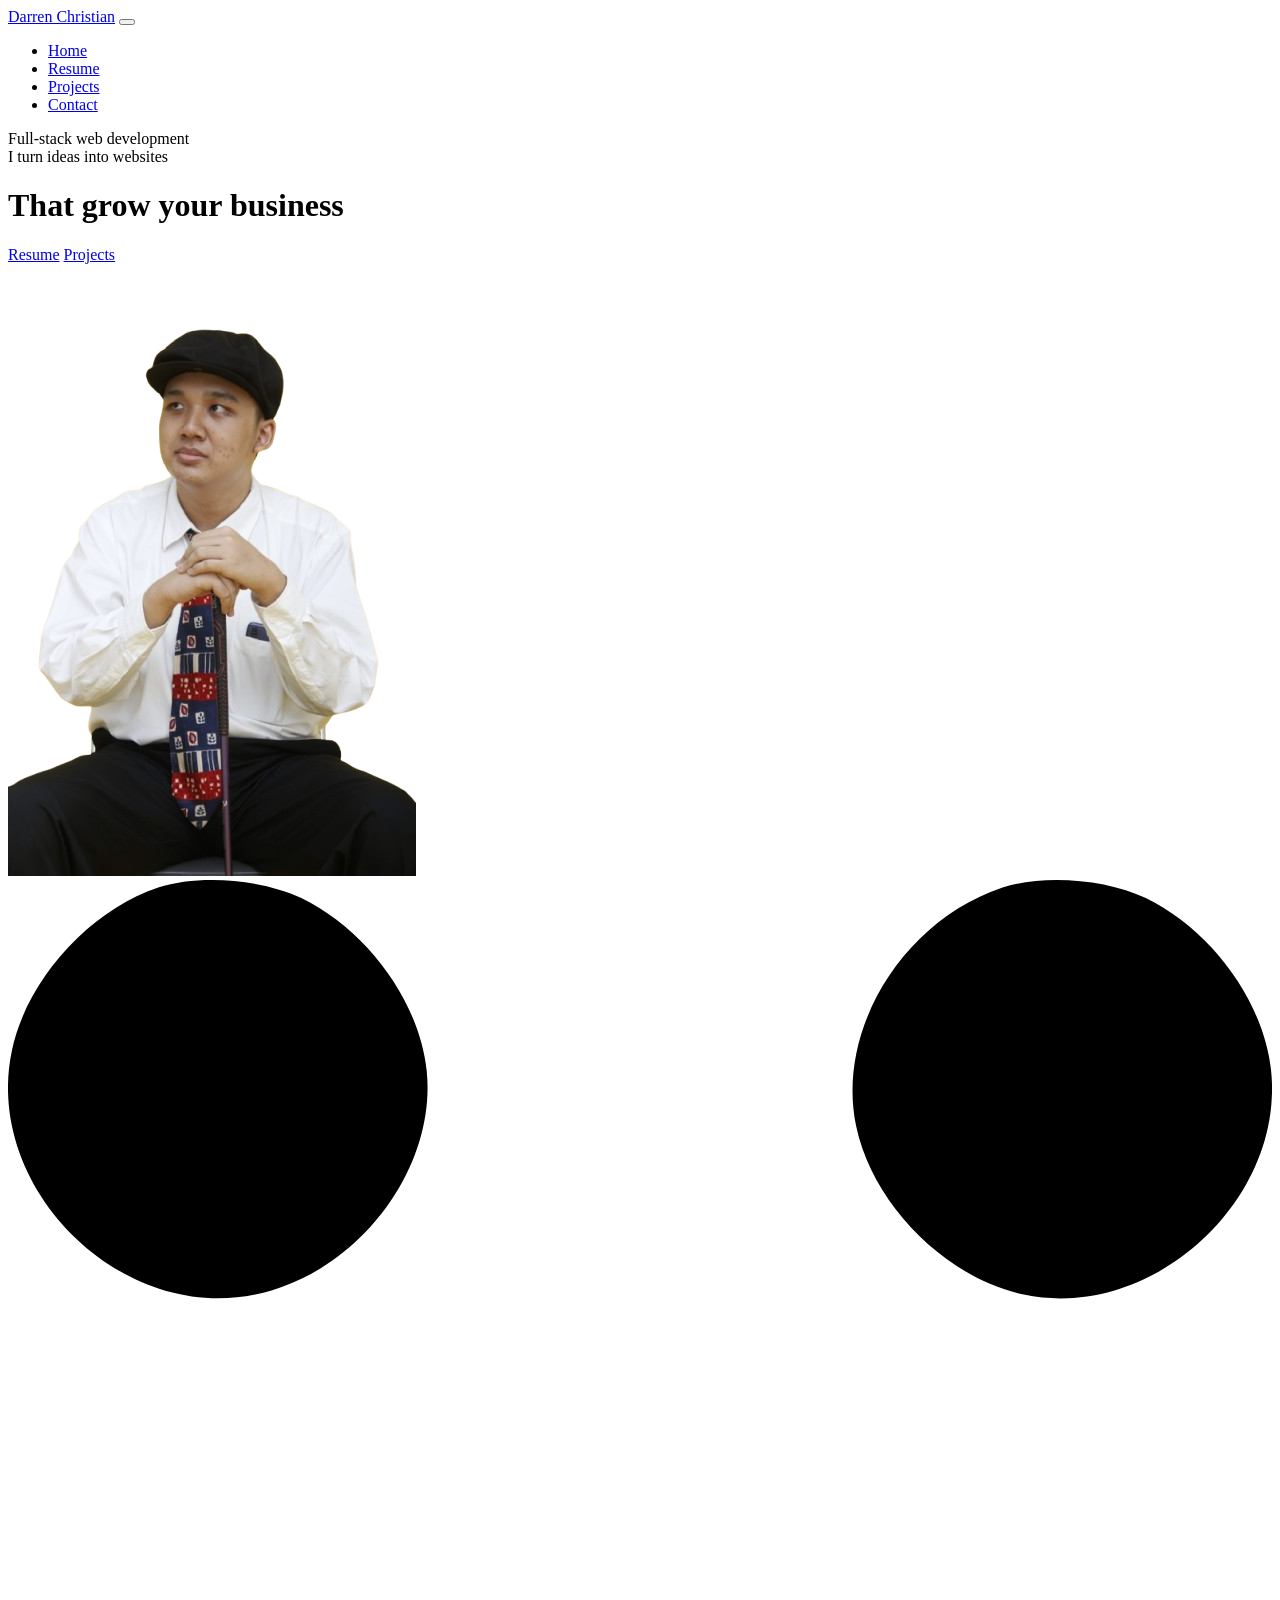
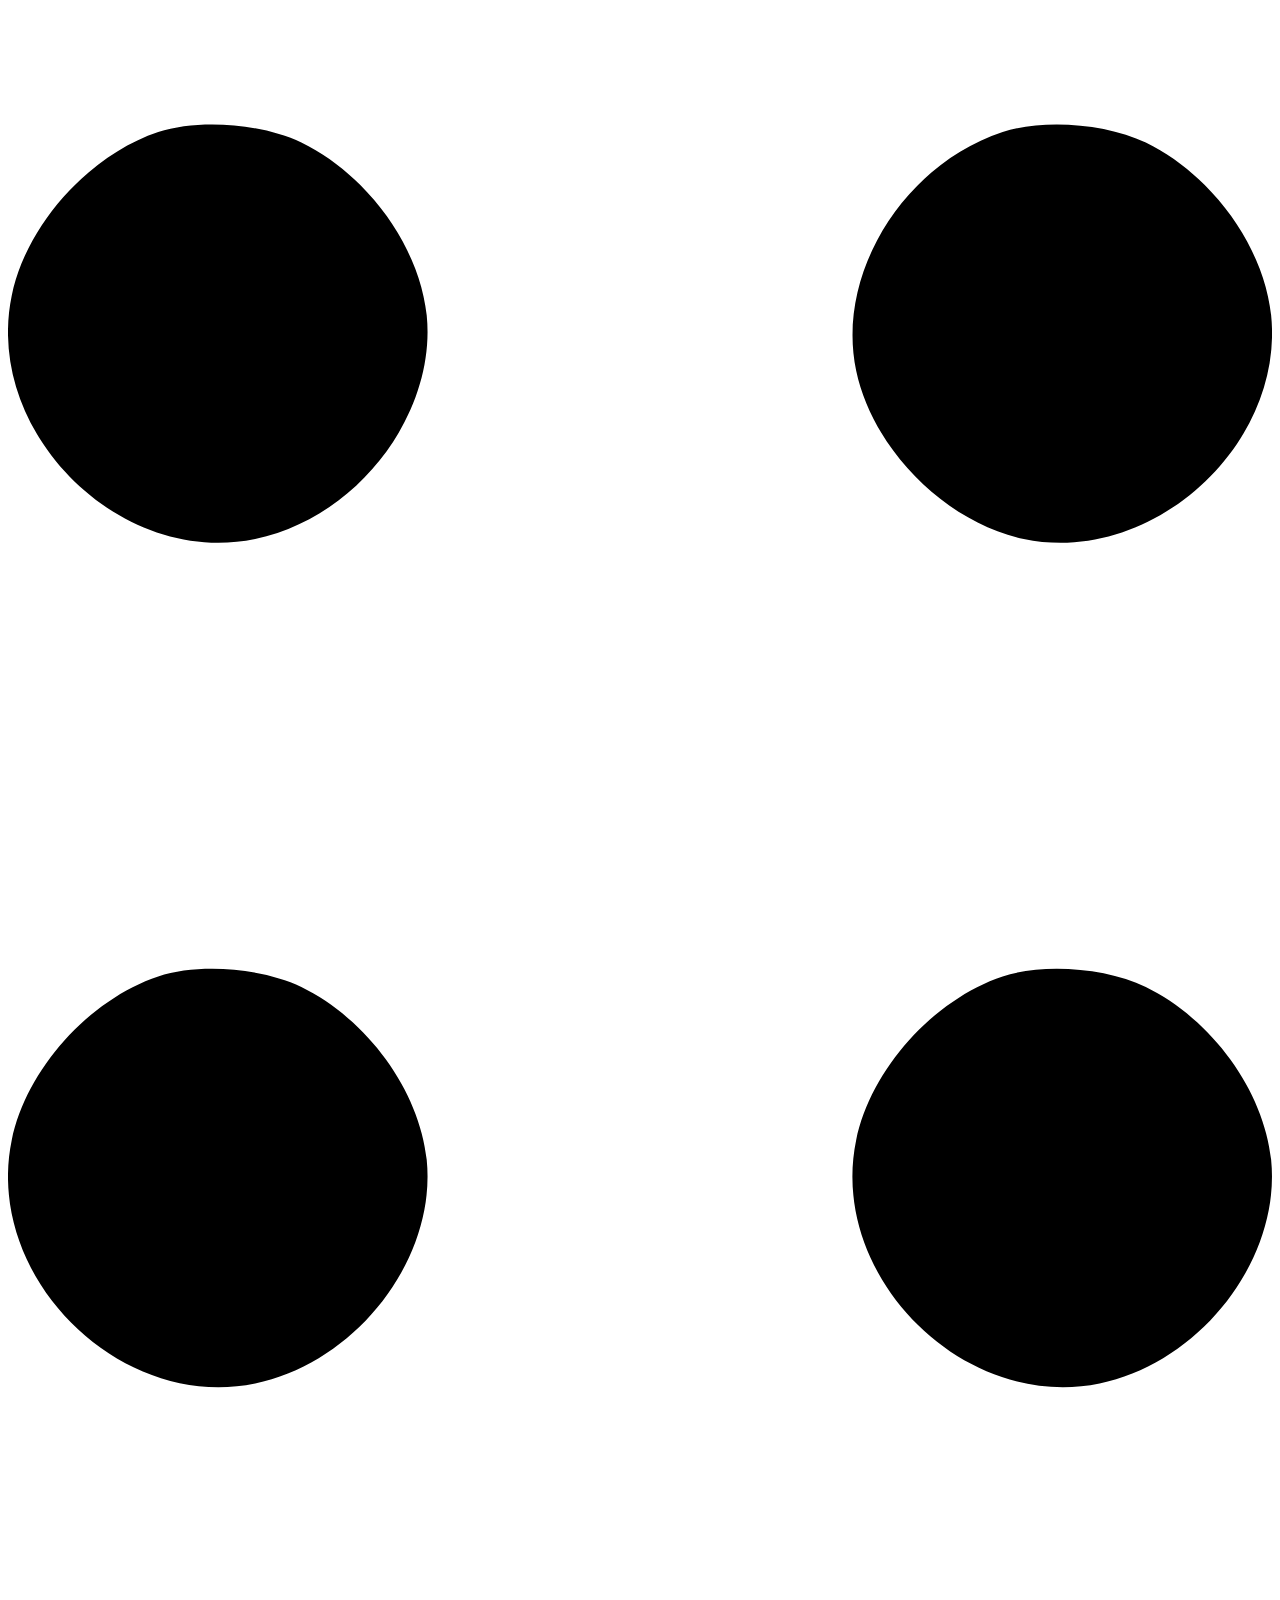
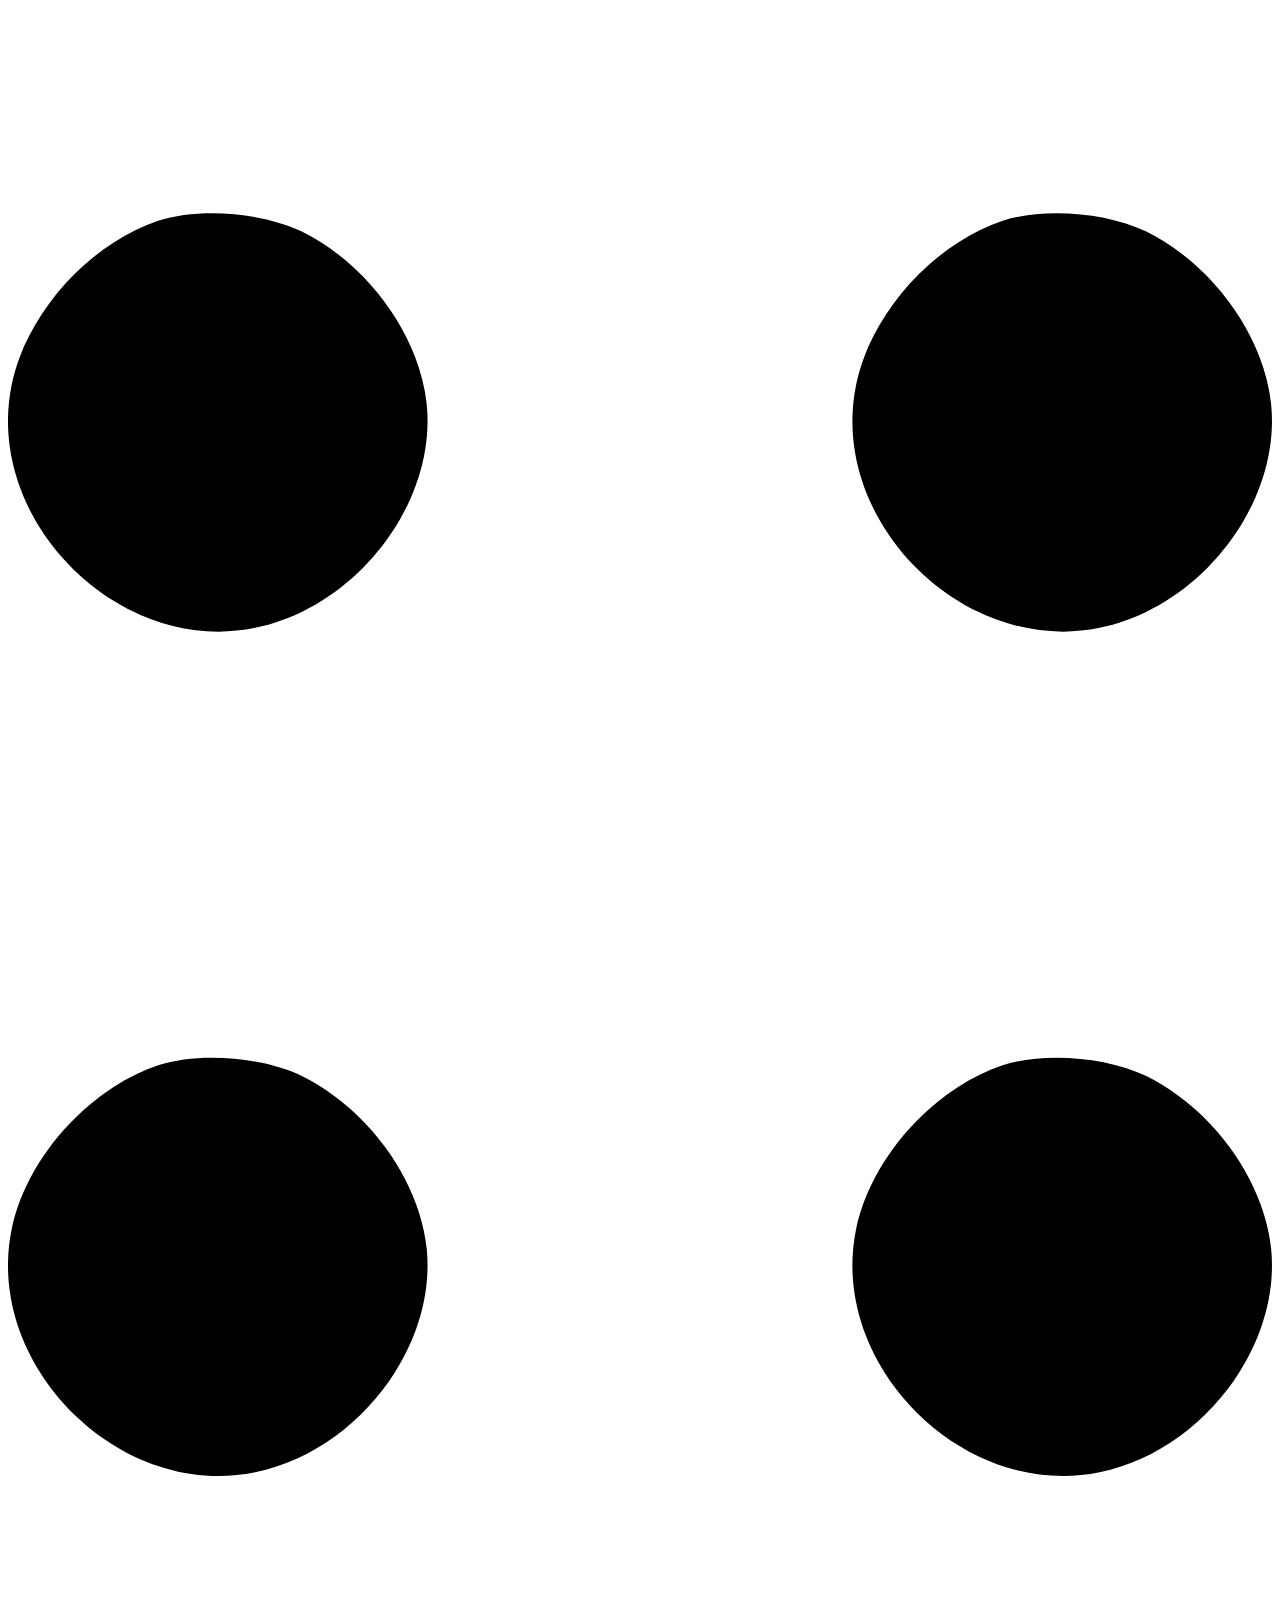
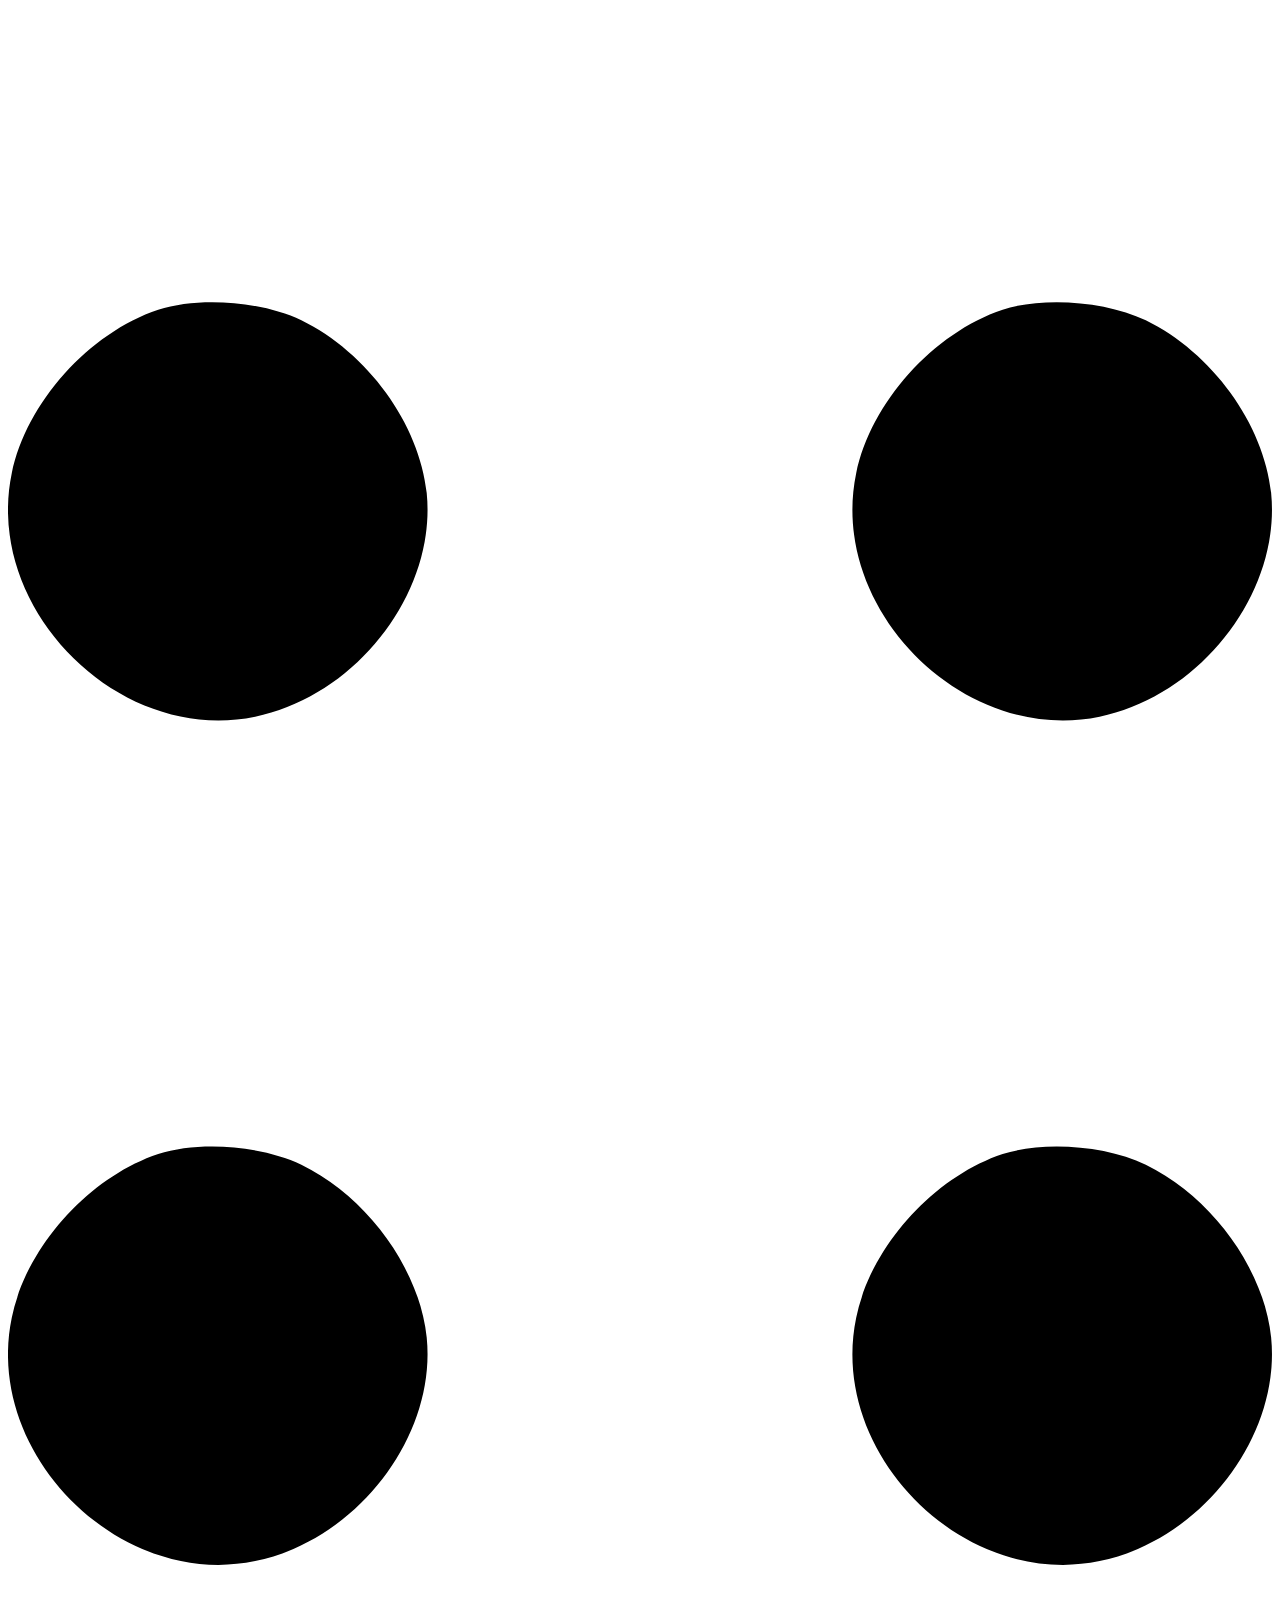
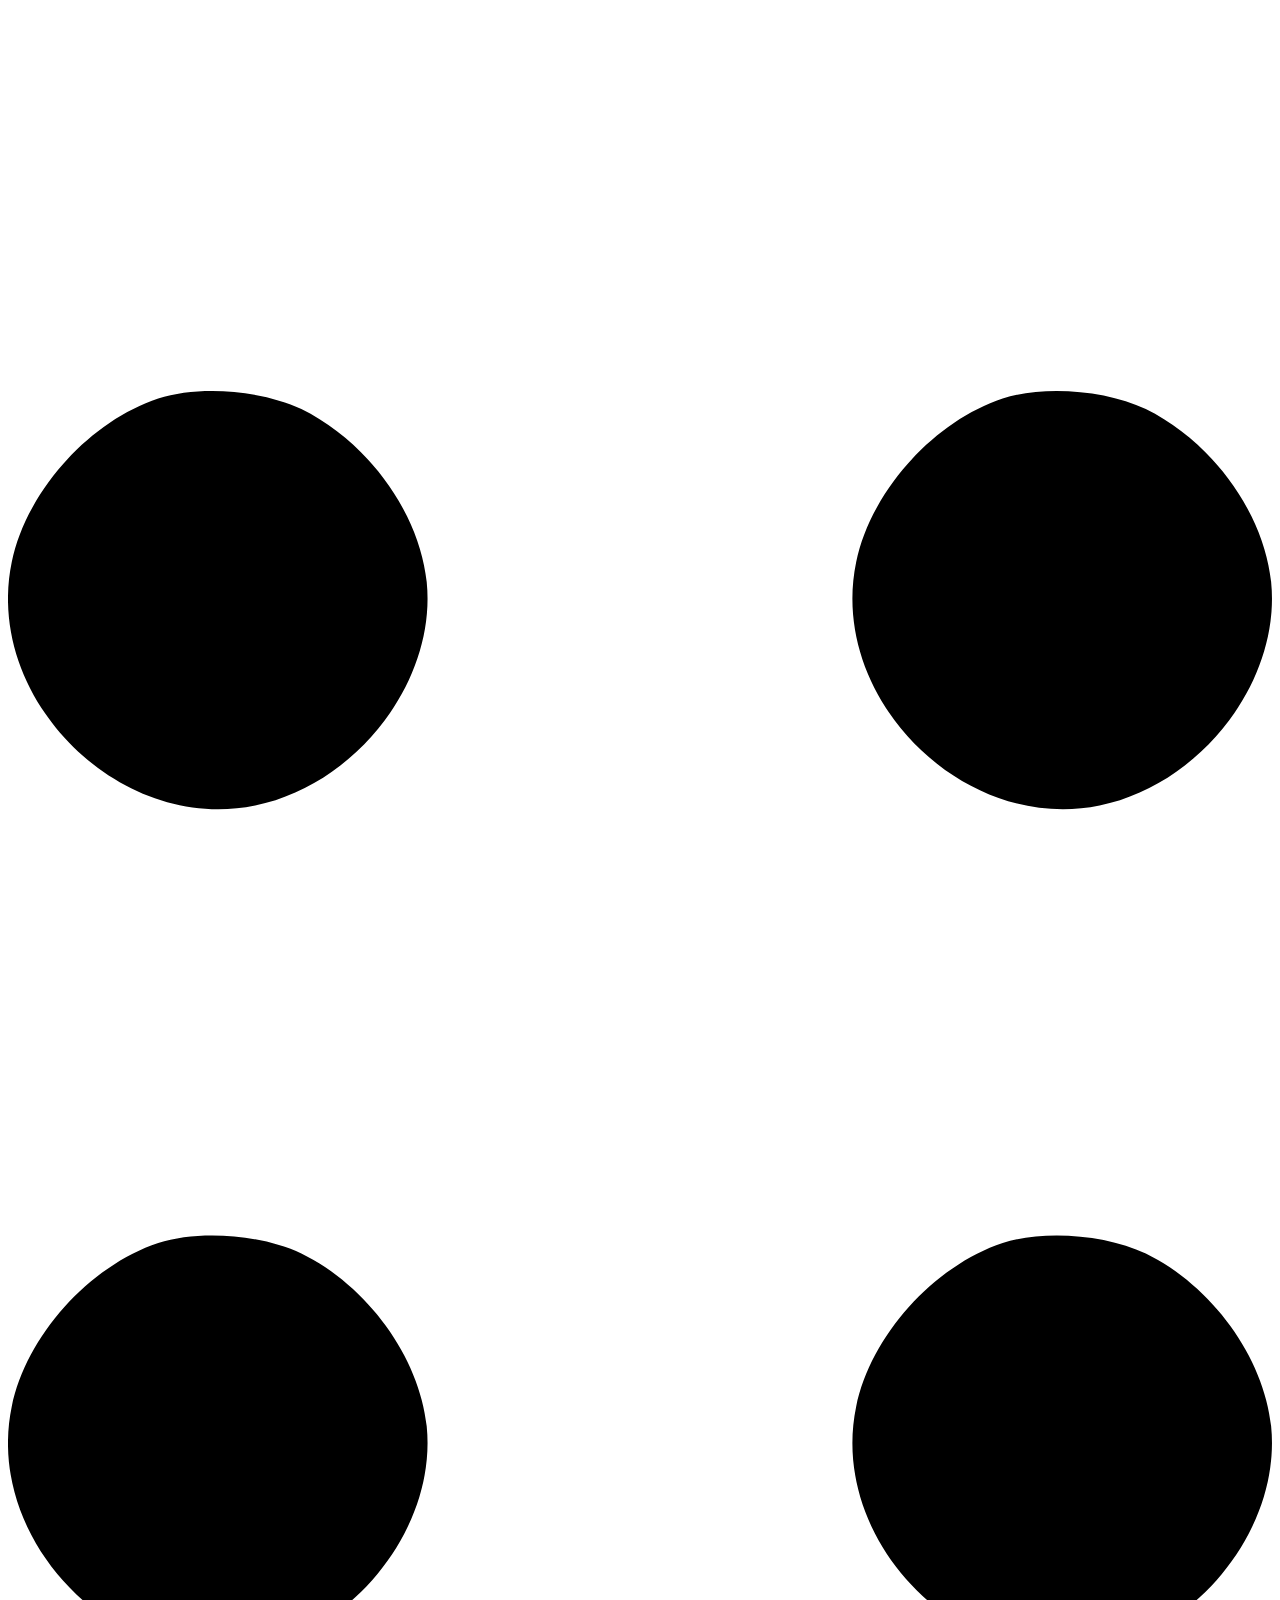
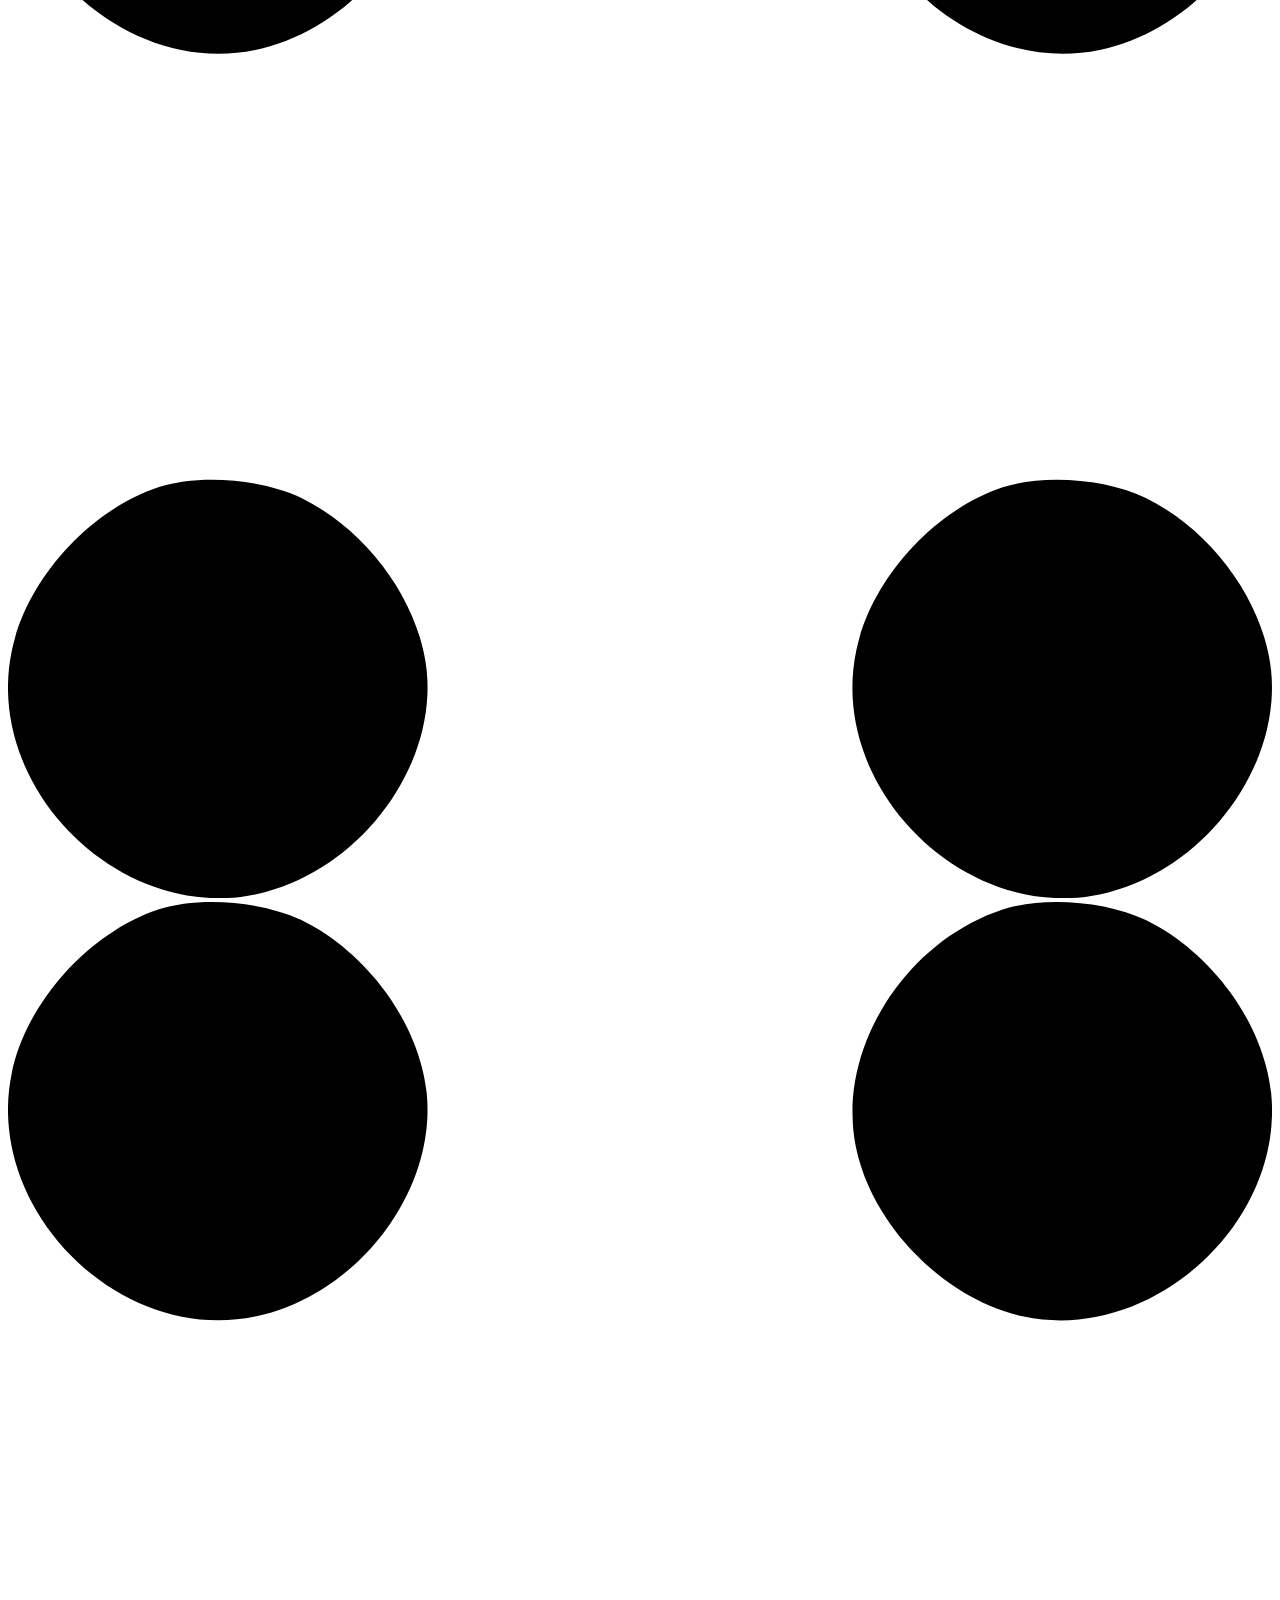
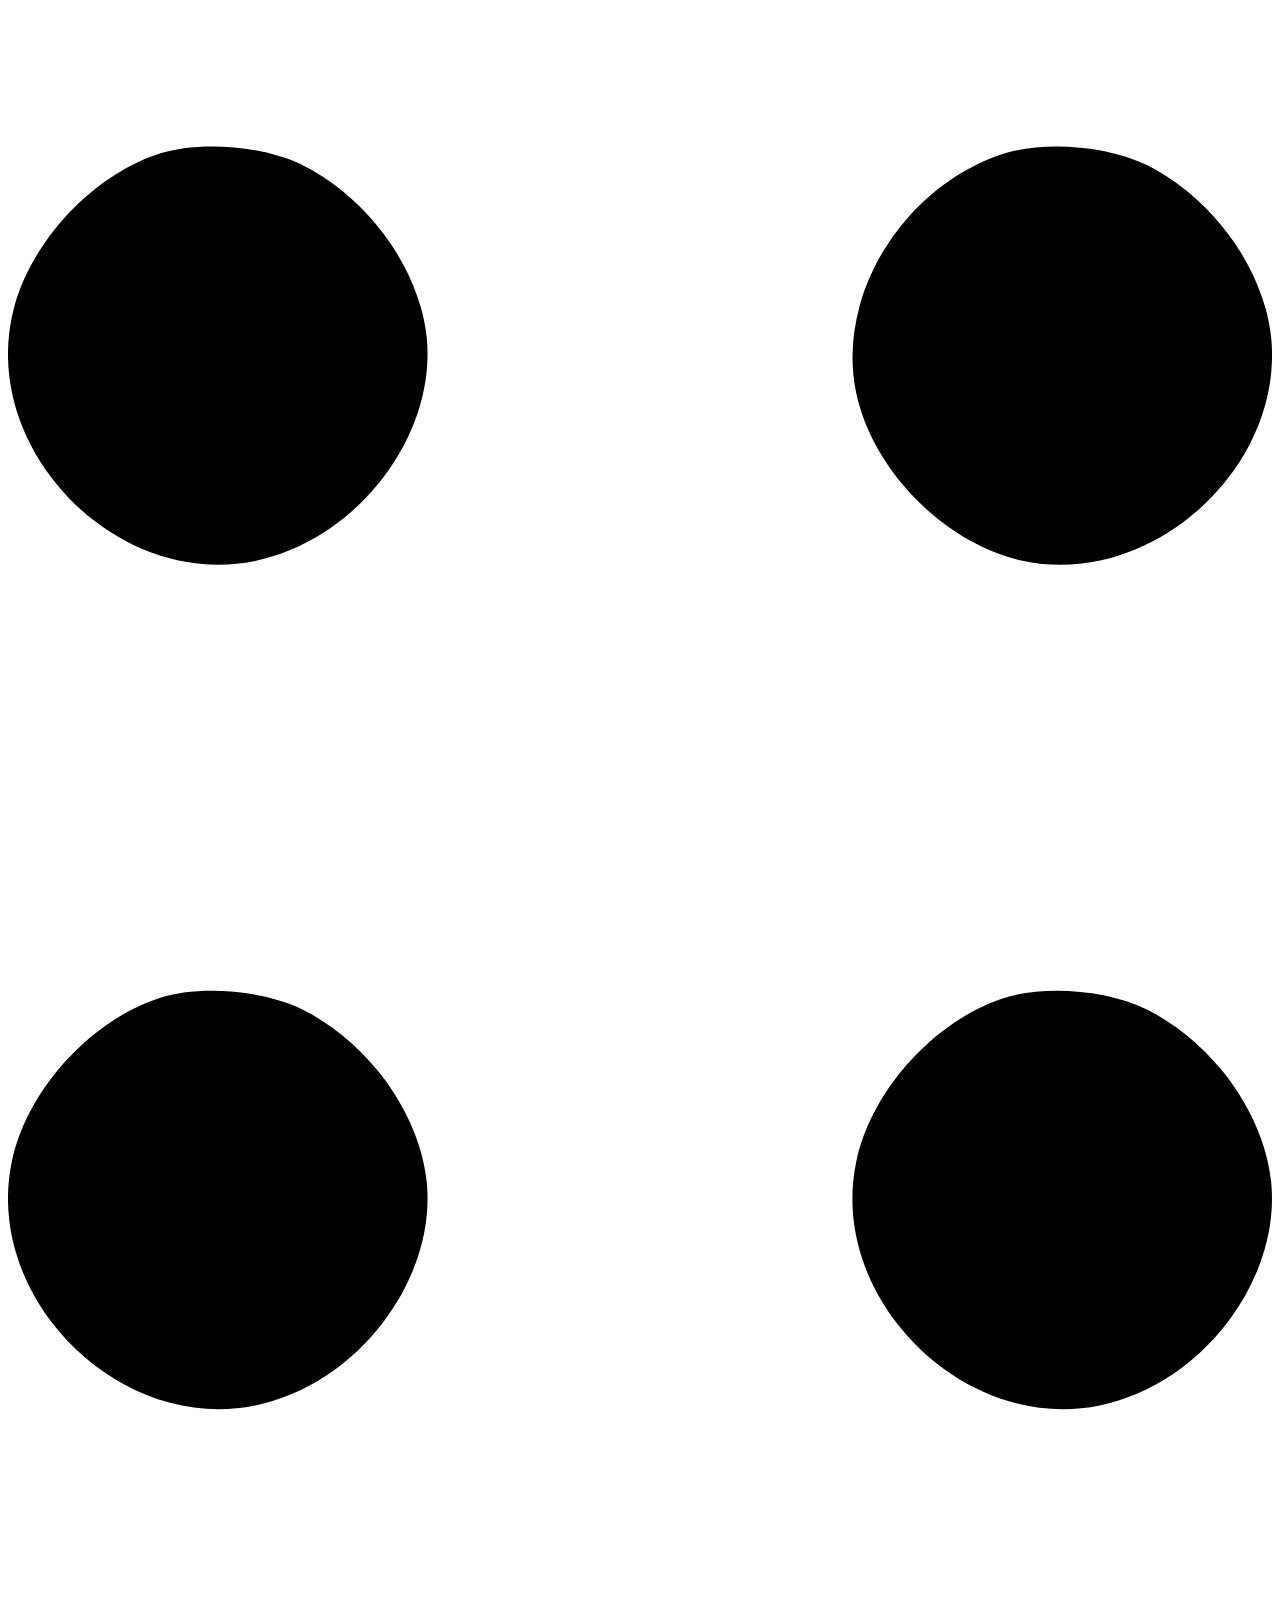
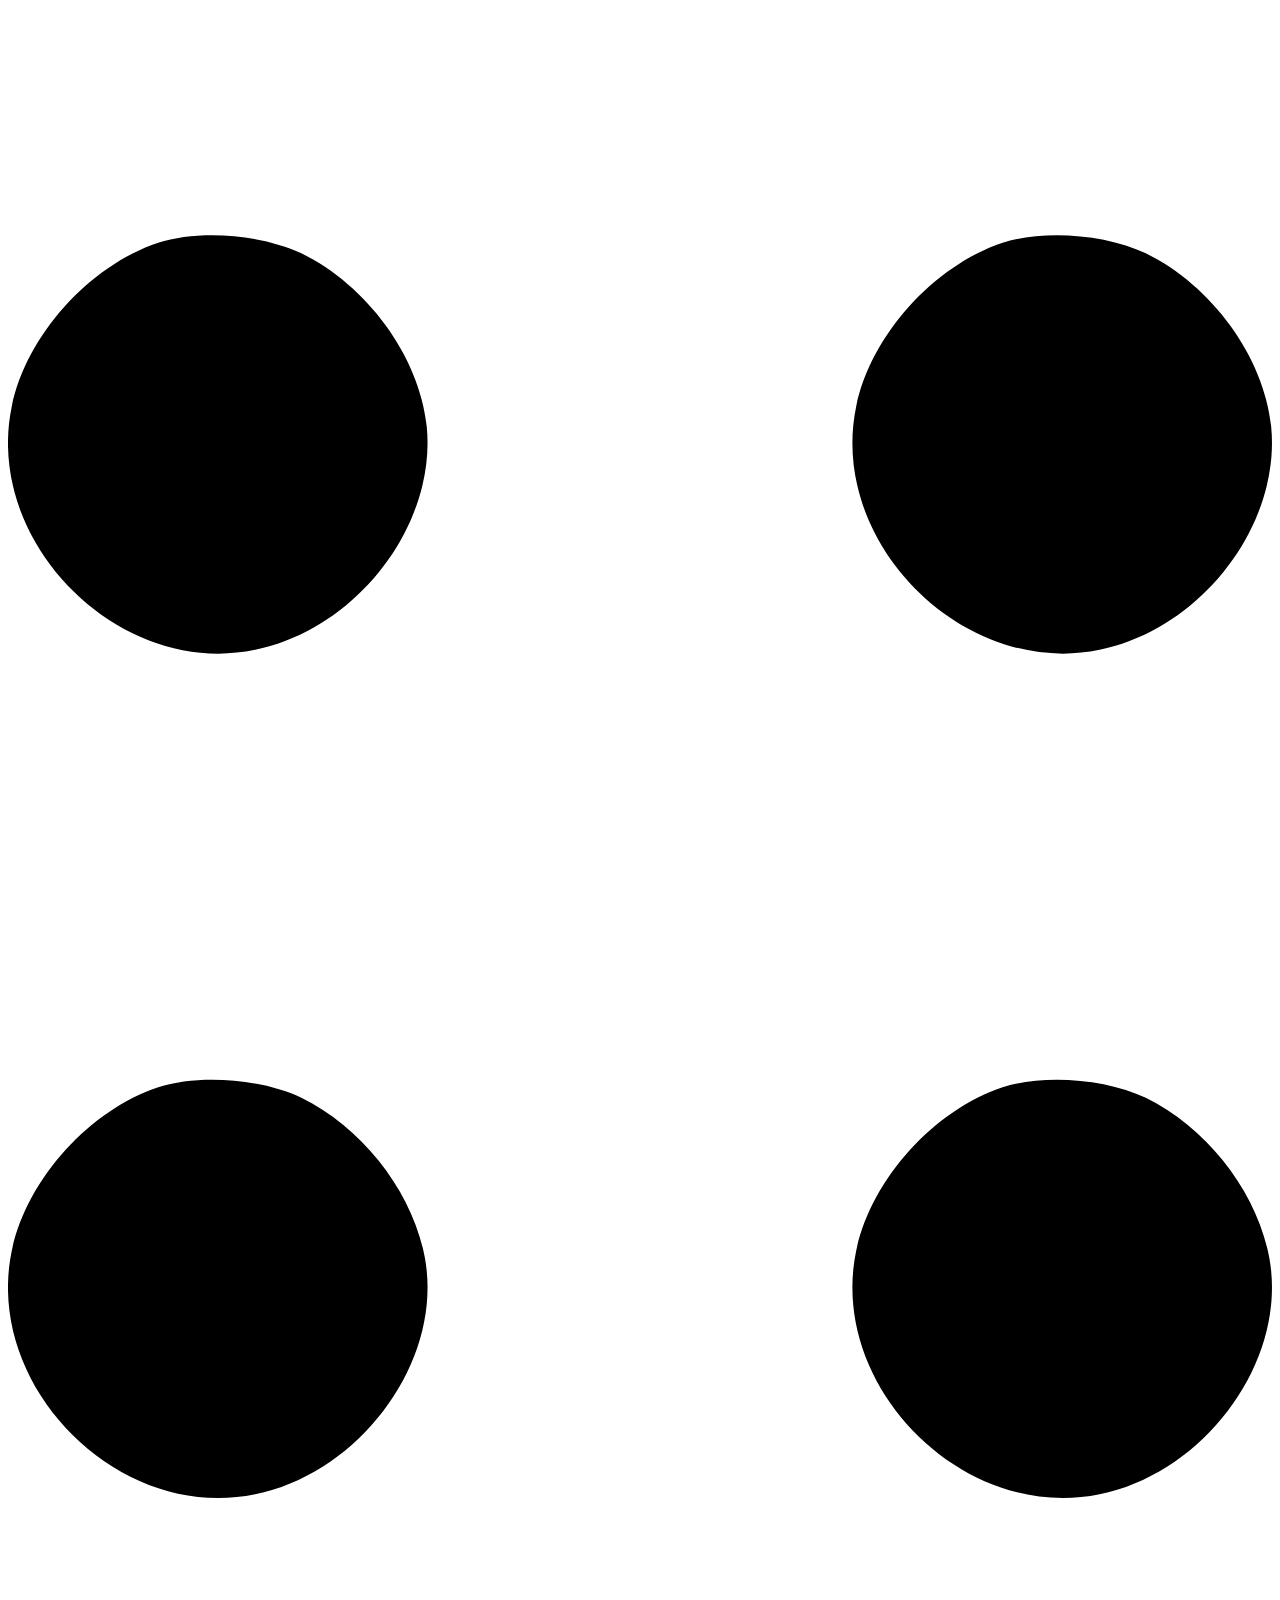
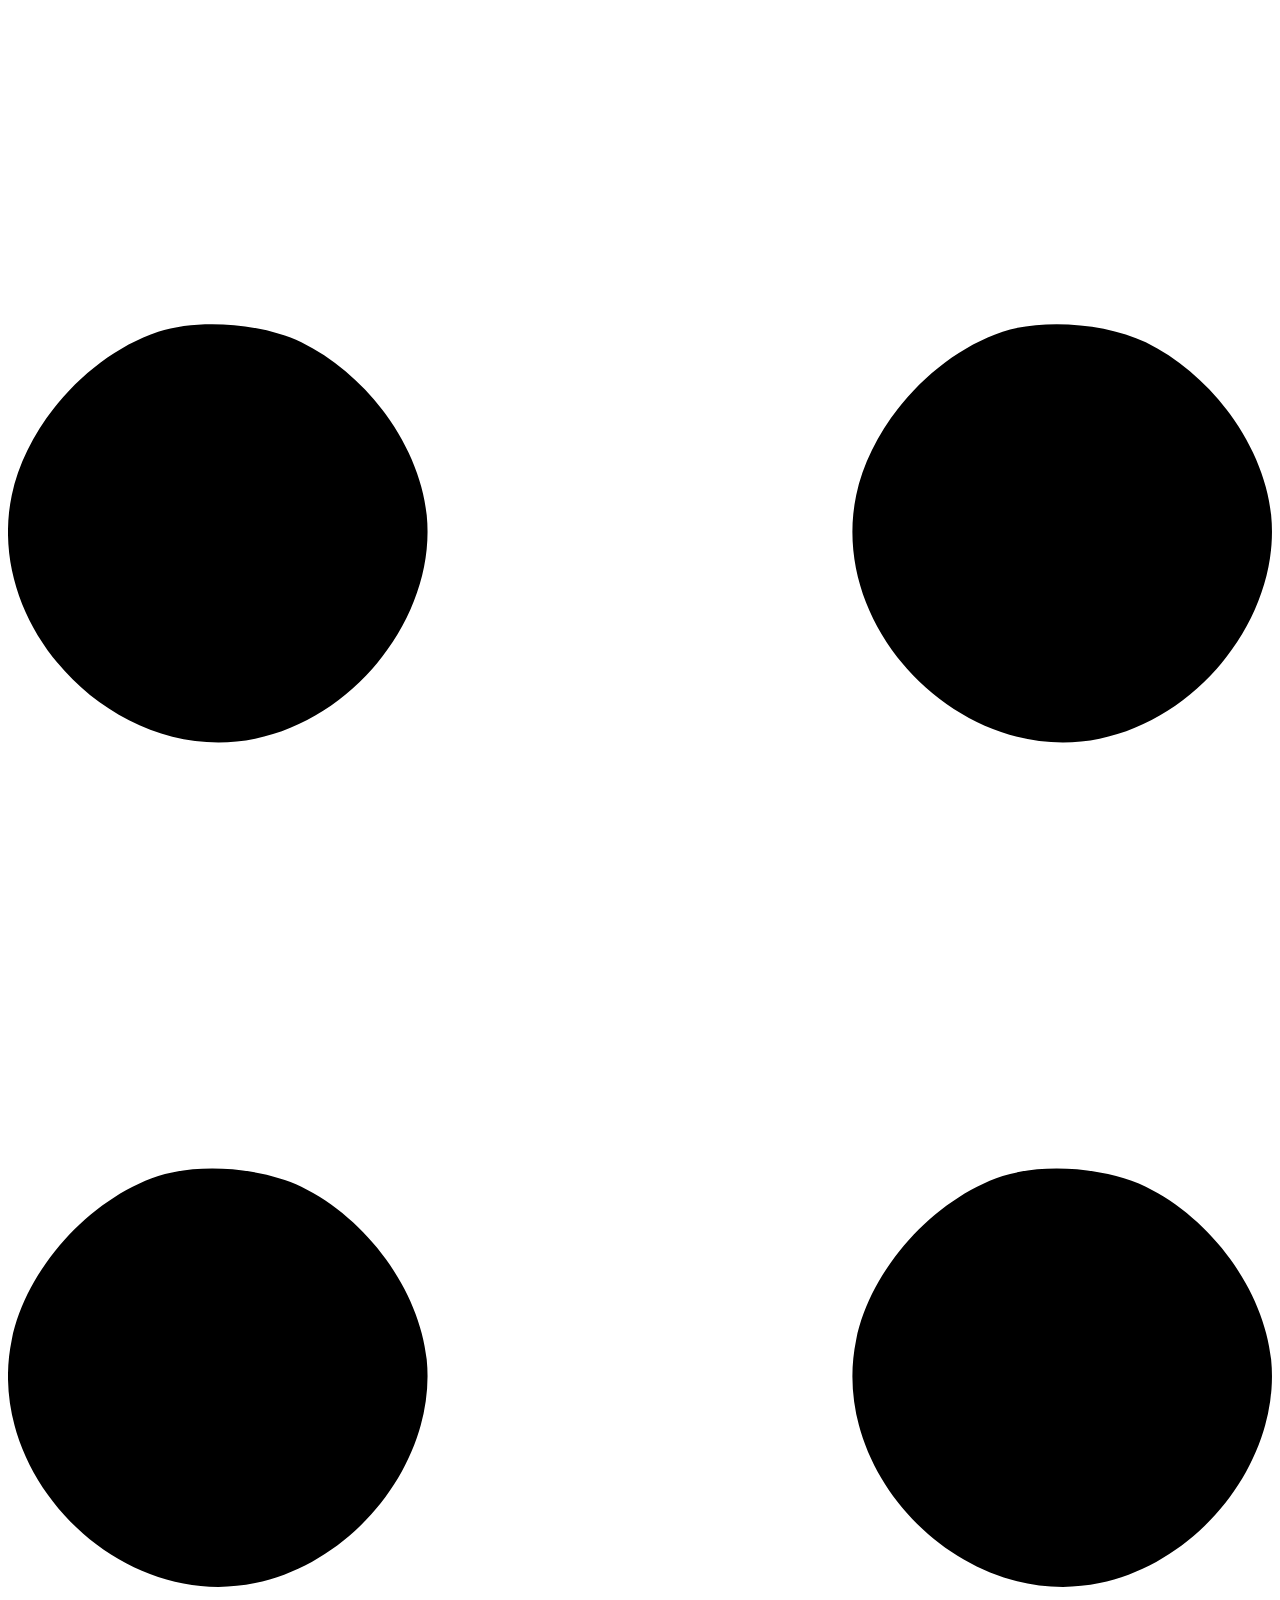
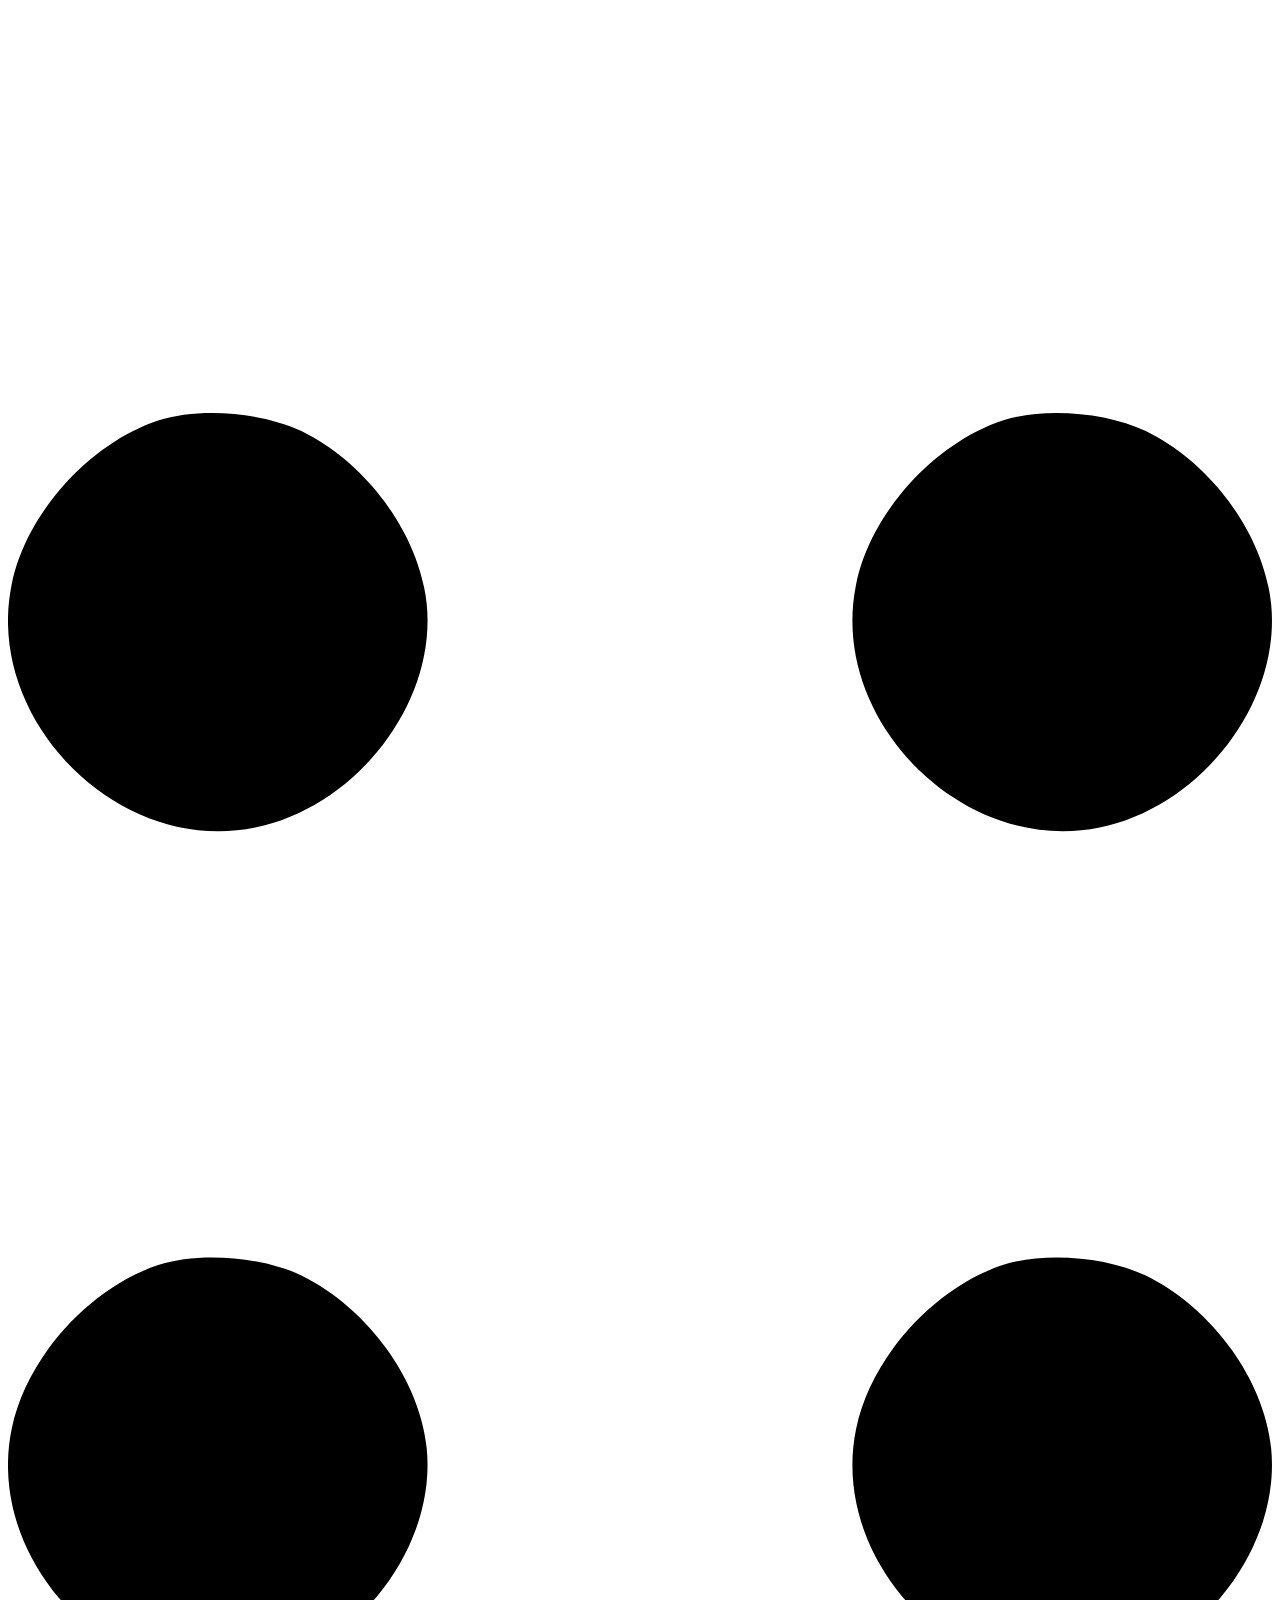
==== startbootstrap-personal-gh-pages/index.html @ 9cf73e2e "first commit" ====
<!DOCTYPE html>
<html lang="en">
    <head>
        <meta charset="utf-8" />
        <meta name="viewport" content="width=device-width, initial-scale=1, shrink-to-fit=no" />
        <meta name="description" content="" />
        <meta name="author" content="" />
        <title>Darren's Portfolio Website</title>
        <!-- Favicon-->
        <link rel="icon" type="image/x-icon" href="assets/favicon.ico" />
        <!-- Custom Google font-->
        <link rel="preconnect" href="https://fonts.googleapis.com" />
        <link rel="preconnect" href="https://fonts.gstatic.com" crossorigin />
        <link href="https://fonts.googleapis.com/css2?family=Plus+Jakarta+Sans:wght@100;200;300;400;500;600;700;800;900&amp;display=swap" rel="stylesheet" />
        <!-- Bootstrap icons-->
        <link href="https://cdn.jsdelivr.net/npm/bootstrap-icons@1.8.1/font/bootstrap-icons.css" rel="stylesheet" />
        <!-- Core theme CSS (includes Bootstrap)-->
        <link href="css/styles.css" rel="stylesheet" />
    </head>
    <body class="d-flex flex-column h-100">
        <main class="flex-shrink-0">
            <!-- Navigation-->
            <nav class="navbar navbar-expand-lg navbar-light bg-white py-3">
                <div class="container px-5">
                    <a class="navbar-brand" href="index.html"><span class="fw-bolder text-primary">Darren Christian</span></a>
                    <button class="navbar-toggler" type="button" data-bs-toggle="collapse" data-bs-target="#navbarSupportedContent" aria-controls="navbarSupportedContent" aria-expanded="false" aria-label="Toggle navigation"><span class="navbar-toggler-icon"></span></button>
                    <div class="collapse navbar-collapse" id="navbarSupportedContent">
                        <ul class="navbar-nav ms-auto mb-2 mb-lg-0 small fw-bolder">
                            <li class="nav-item"><a class="nav-link" href="index.html">Home</a></li>
                            <li class="nav-item"><a class="nav-link" href="resume.html">Resume</a></li>
                            <li class="nav-item"><a class="nav-link" href="projects.html">Projects</a></li>
                            <li class="nav-item"><a class="nav-link" href="contact.html">Contact</a></li>
                        </ul>
                    </div>
                </div>
            </nav>
            <!-- Header-->
            <header class="py-5">
                <div class="container px-5 pb-5">
                    <div class="row gx-5 align-items-center">
                        <div class="col-xxl-5">
                            <!-- Header text content-->
                            <div class="text-center text-xxl-start">
                                <div class="badge bg-gradient-primary-to-secondary text-white mb-4"><div class="text-uppercase">Full-stack web development</div></div>
                                <div class="fs-3 fw-light text-muted">I turn ideas into websites</div>
                                <h1 class="display-3 fw-bolder mb-5"><span class="text-gradient d-inline">That grow your business</span></h1>
                                <div class="d-grid gap-3 d-sm-flex justify-content-sm-center justify-content-xxl-start mb-3">
                                    <a class="btn btn-primary btn-lg px-5 py-3 me-sm-3 fs-6 fw-bolder" href="resume.html">Resume</a>
                                    <a class="btn btn-outline-dark btn-lg px-5 py-3 fs-6 fw-bolder" href="projects.html">Projects</a>
                                </div>
                            </div>
                        </div>
                        <div class="col-xxl-7">
                            <!-- Header profile picture-->
                            <div class="d-flex justify-content-center mt-5 mt-xxl-0">
                                <div class="profile bg-gradient-primary-to-secondary">
                                    <!-- TIP: For best results, use a photo with a transparent background like the demo example below-->
                                    <!-- Watch a tutorial on how to do this on YouTube (link)-->
                                    <img class="profile-img" src="assets/profile-darren.png" alt="profile-darren" />
                                    <div class="dots-1">
                                        <!-- SVG Dots-->
                                        <svg version="1.1" xmlns="http://www.w3.org/2000/svg" xmlns:xlink="http://www.w3.org/1999/xlink" x="0px" y="0px" viewBox="0 0 191.6 1215.4" style="enable-background: new 0 0 191.6 1215.4" xml:space="preserve">
                                            <g transform="translate(0.000000,1280.000000) scale(0.100000,-0.100000)">
                                                <path d="M227.7,12788.6c-105-35-200-141-222-248c-43-206,163-412,369-369c155,32,275,190,260,339c-11,105-90,213-190,262        C383.7,12801.6,289.7,12808.6,227.7,12788.6z"></path>
                                                <path d="M1507.7,12788.6c-151-50-253-216-222-362c25-119,136-230,254-255c194-41,395,142,375,339c-11,105-90,213-190,262        C1663.7,12801.6,1569.7,12808.6,1507.7,12788.6z"></path>
                                                <path d="M227.7,11508.6c-105-35-200-141-222-248c-43-206,163-412,369-369c155,32,275,190,260,339c-11,105-90,213-190,262        C383.7,11521.6,289.7,11528.6,227.7,11508.6z"></path>
                                                <path d="M1507.7,11508.6c-151-50-253-216-222-362c25-119,136-230,254-255c194-41,395,142,375,339c-11,105-90,213-190,262        C1663.7,11521.6,1569.7,11528.6,1507.7,11508.6z"></path>
                                                <path d="M227.7,10228.6c-105-35-200-141-222-248c-43-206,163-412,369-369c155,32,275,190,260,339c-11,105-90,213-190,262        C383.7,10241.6,289.7,10248.6,227.7,10228.6z"></path>
                                                <path d="M1507.7,10228.6c-105-35-200-141-222-248c-43-206,163-412,369-369c155,32,275,190,260,339c-11,105-90,213-190,262        C1663.7,10241.6,1569.7,10248.6,1507.7,10228.6z"></path>
                                                <path d="M227.7,8948.6c-105-35-200-141-222-248c-43-206,163-412,369-369c155,32,275,190,260,339c-11,105-90,213-190,262        C383.7,8961.6,289.7,8968.6,227.7,8948.6z"></path>
                                                <path d="M1507.7,8948.6c-105-35-200-141-222-248c-43-206,163-412,369-369c155,32,275,190,260,339c-11,105-90,213-190,262        C1663.7,8961.6,1569.7,8968.6,1507.7,8948.6z"></path>
                                                <path d="M227.7,7668.6c-105-35-200-141-222-248c-43-206,163-412,369-369c155,32,275,190,260,339c-11,105-90,213-190,262        C383.7,7681.6,289.7,7688.6,227.7,7668.6z"></path>
                                                <path d="M1507.7,7668.6c-105-35-200-141-222-248c-43-206,163-412,369-369c155,32,275,190,260,339c-11,105-90,213-190,262        C1663.7,7681.6,1569.7,7688.6,1507.7,7668.6z"></path>
                                                <path d="M227.7,6388.6c-105-35-200-141-222-248c-43-206,163-412,369-369c155,32,275,190,260,339c-11,105-90,213-190,262        C383.7,6401.6,289.7,6408.6,227.7,6388.6z"></path>
                                                <path d="M1507.7,6388.6c-105-35-200-141-222-248c-43-206,163-412,369-369c155,32,275,190,260,339c-11,105-90,213-190,262        C1663.7,6401.6,1569.7,6408.6,1507.7,6388.6z"></path>
                                                <path d="M227.7,5108.6c-105-35-200-141-222-248c-43-206,163-412,369-369c155,32,275,190,260,339c-11,105-90,213-190,262        C383.7,5121.6,289.7,5128.6,227.7,5108.6z"></path>
                                                <path d="M1507.7,5108.6c-105-35-200-141-222-248c-43-206,163-412,369-369c155,32,275,190,260,339c-11,105-90,213-190,262        C1663.7,5121.6,1569.7,5128.6,1507.7,5108.6z"></path>
                                                <path d="M227.7,3828.6c-105-35-200-141-222-248c-43-206,163-412,369-369c155,32,275,190,260,339c-11,105-90,213-190,262        C383.7,3841.6,289.7,3848.6,227.7,3828.6z"></path>
                                                <path d="M1507.7,3828.6c-105-35-200-141-222-248c-43-206,163-412,369-369c155,32,275,190,260,339c-11,105-90,213-190,262        C1663.7,3841.6,1569.7,3848.6,1507.7,3828.6z"></path>
                                                <path d="M227.7,2548.6c-105-35-200-141-222-248c-43-206,163-412,369-369c155,32,275,190,260,339c-11,105-90,213-190,262        C383.7,2561.6,289.7,2568.6,227.7,2548.6z"></path>
                                                <path d="M1507.7,2548.6c-105-35-200-141-222-248c-43-206,163-412,369-369c155,32,275,190,260,339c-11,105-90,213-190,262        C1663.7,2561.6,1569.7,2568.6,1507.7,2548.6z"></path>
                                                <path d="M227.7,1268.6c-105-35-200-141-222-248c-43-206,163-412,369-369c155,32,275,190,260,339c-11,105-90,213-190,262        C383.7,1281.6,289.7,1288.6,227.7,1268.6z"></path>
                                                <path d="M1507.7,1268.6c-105-35-200-141-222-248c-43-206,163-412,369-369c155,32,275,190,260,339c-11,105-90,213-190,262        C1663.7,1281.6,1569.7,1288.6,1507.7,1268.6z"></path>
                                            </g>
                                        </svg>
                                        <!-- END of SVG dots-->
                                    </div>
                                    <div class="dots-2">
                                        <!-- SVG Dots-->
                                        <svg version="1.1" xmlns="http://www.w3.org/2000/svg" xmlns:xlink="http://www.w3.org/1999/xlink" x="0px" y="0px" viewBox="0 0 191.6 1215.4" style="enable-background: new 0 0 191.6 1215.4" xml:space="preserve">
                                            <g transform="translate(0.000000,1280.000000) scale(0.100000,-0.100000)">
                                                <path d="M227.7,12788.6c-105-35-200-141-222-248c-43-206,163-412,369-369c155,32,275,190,260,339c-11,105-90,213-190,262        C383.7,12801.6,289.7,12808.6,227.7,12788.6z"></path>
                                                <path d="M1507.7,12788.6c-151-50-253-216-222-362c25-119,136-230,254-255c194-41,395,142,375,339c-11,105-90,213-190,262        C1663.7,12801.6,1569.7,12808.6,1507.7,12788.6z"></path>
                                                <path d="M227.7,11508.6c-105-35-200-141-222-248c-43-206,163-412,369-369c155,32,275,190,260,339c-11,105-90,213-190,262        C383.7,11521.6,289.7,11528.6,227.7,11508.6z"></path>
                                                <path d="M1507.7,11508.6c-151-50-253-216-222-362c25-119,136-230,254-255c194-41,395,142,375,339c-11,105-90,213-190,262        C1663.7,11521.6,1569.7,11528.6,1507.7,11508.6z"></path>
                                                <path d="M227.7,10228.6c-105-35-200-141-222-248c-43-206,163-412,369-369c155,32,275,190,260,339c-11,105-90,213-190,262        C383.7,10241.6,289.7,10248.6,227.7,10228.6z"></path>
                                                <path d="M1507.7,10228.6c-105-35-200-141-222-248c-43-206,163-412,369-369c155,32,275,190,260,339c-11,105-90,213-190,262        C1663.7,10241.6,1569.7,10248.6,1507.7,10228.6z"></path>
                                                <path d="M227.7,8948.6c-105-35-200-141-222-248c-43-206,163-412,369-369c155,32,275,190,260,339c-11,105-90,213-190,262        C383.7,8961.6,289.7,8968.6,227.7,8948.6z"></path>
                                                <path d="M1507.7,8948.6c-105-35-200-141-222-248c-43-206,163-412,369-369c155,32,275,190,260,339c-11,105-90,213-190,262        C1663.7,8961.6,1569.7,8968.6,1507.7,8948.6z"></path>
                                                <path d="M227.7,7668.6c-105-35-200-141-222-248c-43-206,163-412,369-369c155,32,275,190,260,339c-11,105-90,213-190,262        C383.7,7681.6,289.7,7688.6,227.7,7668.6z"></path>
                                                <path d="M1507.7,7668.6c-105-35-200-141-222-248c-43-206,163-412,369-369c155,32,275,190,260,339c-11,105-90,213-190,262        C1663.7,7681.6,1569.7,7688.6,1507.7,7668.6z"></path>
                                                <path d="M227.7,6388.6c-105-35-200-141-222-248c-43-206,163-412,369-369c155,32,275,190,260,339c-11,105-90,213-190,262        C383.7,6401.6,289.7,6408.6,227.7,6388.6z"></path>
                                                <path d="M1507.7,6388.6c-105-35-200-141-222-248c-43-206,163-412,369-369c155,32,275,190,260,339c-11,105-90,213-190,262        C1663.7,6401.6,1569.7,6408.6,1507.7,6388.6z"></path>
                                                <path d="M227.7,5108.6c-105-35-200-141-222-248c-43-206,163-412,369-369c155,32,275,190,260,339c-11,105-90,213-190,262        C383.7,5121.6,289.7,5128.6,227.7,5108.6z"></path>
                                                <path d="M1507.7,5108.6c-105-35-200-141-222-248c-43-206,163-412,369-369c155,32,275,190,260,339c-11,105-90,213-190,262        C1663.7,5121.6,1569.7,5128.6,1507.7,5108.6z"></path>
                                                <path d="M227.7,3828.6c-105-35-200-141-222-248c-43-206,163-412,369-369c155,32,275,190,260,339c-11,105-90,213-190,262        C383.7,3841.6,289.7,3848.6,227.7,3828.6z"></path>
                                                <path d="M1507.7,3828.6c-105-35-200-141-222-248c-43-206,163-412,369-369c155,32,275,190,260,339c-11,105-90,213-190,262        C1663.7,3841.6,1569.7,3848.6,1507.7,3828.6z"></path>
                                                <path d="M227.7,2548.6c-105-35-200-141-222-248c-43-206,163-412,369-369c155,32,275,190,260,339c-11,105-90,213-190,262        C383.7,2561.6,289.7,2568.6,227.7,2548.6z"></path>
                                                <path d="M1507.7,2548.6c-105-35-200-141-222-248c-43-206,163-412,369-369c155,32,275,190,260,339c-11,105-90,213-190,262        C1663.7,2561.6,1569.7,2568.6,1507.7,2548.6z"></path>
                                                <path d="M227.7,1268.6c-105-35-200-141-222-248c-43-206,163-412,369-369c155,32,275,190,260,339c-11,105-90,213-190,262        C383.7,1281.6,289.7,1288.6,227.7,1268.6z"></path>
                                                <path d="M1507.7,1268.6c-105-35-200-141-222-248c-43-206,163-412,369-369c155,32,275,190,260,339c-11,105-90,213-190,262        C1663.7,1281.6,1569.7,1288.6,1507.7,1268.6z"></path>
                                            </g>
                                        </svg>
                                        <!-- END of SVG dots-->
                                    </div>
                                    <div class="dots-3">
                                        <!-- SVG Dots-->
                                        <svg version="1.1" xmlns="http://www.w3.org/2000/svg" xmlns:xlink="http://www.w3.org/1999/xlink" x="0px" y="0px" viewBox="0 0 191.6 1215.4" style="enable-background: new 0 0 191.6 1215.4" xml:space="preserve">
                                            <g transform="translate(0.000000,1280.000000) scale(0.100000,-0.100000)">
                                                <path d="M227.7,12788.6c-105-35-200-141-222-248c-43-206,163-412,369-369c155,32,275,190,260,339c-11,105-90,213-190,262        C383.7,12801.6,289.7,12808.6,227.7,12788.6z"></path>
                                                <path d="M1507.7,12788.6c-151-50-253-216-222-362c25-119,136-230,254-255c194-41,395,142,375,339c-11,105-90,213-190,262        C1663.7,12801.6,1569.7,12808.6,1507.7,12788.6z"></path>
                                                <path d="M227.7,11508.6c-105-35-200-141-222-248c-43-206,163-412,369-369c155,32,275,190,260,339c-11,105-90,213-190,262        C383.7,11521.6,289.7,11528.6,227.7,11508.6z"></path>
                                                <path d="M1507.7,11508.6c-151-50-253-216-222-362c25-119,136-230,254-255c194-41,395,142,375,339c-11,105-90,213-190,262        C1663.7,11521.6,1569.7,11528.6,1507.7,11508.6z"></path>
                                                <path d="M227.7,10228.6c-105-35-200-141-222-248c-43-206,163-412,369-369c155,32,275,190,260,339c-11,105-90,213-190,262        C383.7,10241.6,289.7,10248.6,227.7,10228.6z"></path>
                                                <path d="M1507.7,10228.6c-105-35-200-141-222-248c-43-206,163-412,369-369c155,32,275,190,260,339c-11,105-90,213-190,262        C1663.7,10241.6,1569.7,10248.6,1507.7,10228.6z"></path>
                                                <path d="M227.7,8948.6c-105-35-200-141-222-248c-43-206,163-412,369-369c155,32,275,190,260,339c-11,105-90,213-190,262        C383.7,8961.6,289.7,8968.6,227.7,8948.6z"></path>
                                                <path d="M1507.7,8948.6c-105-35-200-141-222-248c-43-206,163-412,369-369c155,32,275,190,260,339c-11,105-90,213-190,262        C1663.7,8961.6,1569.7,8968.6,1507.7,8948.6z"></path>
                                                <path d="M227.7,7668.6c-105-35-200-141-222-248c-43-206,163-412,369-369c155,32,275,190,260,339c-11,105-90,213-190,262        C383.7,7681.6,289.7,7688.6,227.7,7668.6z"></path>
                                                <path d="M1507.7,7668.6c-105-35-200-141-222-248c-43-206,163-412,369-369c155,32,275,190,260,339c-11,105-90,213-190,262        C1663.7,7681.6,1569.7,7688.6,1507.7,7668.6z"></path>
                                                <path d="M227.7,6388.6c-105-35-200-141-222-248c-43-206,163-412,369-369c155,32,275,190,260,339c-11,105-90,213-190,262        C383.7,6401.6,289.7,6408.6,227.7,6388.6z"></path>
                                                <path d="M1507.7,6388.6c-105-35-200-141-222-248c-43-206,163-412,369-369c155,32,275,190,260,339c-11,105-90,213-190,262        C1663.7,6401.6,1569.7,6408.6,1507.7,6388.6z"></path>
                                                <path d="M227.7,5108.6c-105-35-200-141-222-248c-43-206,163-412,369-369c155,32,275,190,260,339c-11,105-90,213-190,262        C383.7,5121.6,289.7,5128.6,227.7,5108.6z"></path>
                                                <path d="M1507.7,5108.6c-105-35-200-141-222-248c-43-206,163-412,369-369c155,32,275,190,260,339c-11,105-90,213-190,262        C1663.7,5121.6,1569.7,5128.6,1507.7,5108.6z"></path>
                                                <path d="M227.7,3828.6c-105-35-200-141-222-248c-43-206,163-412,369-369c155,32,275,190,260,339c-11,105-90,213-190,262        C383.7,3841.6,289.7,3848.6,227.7,3828.6z"></path>
                                                <path d="M1507.7,3828.6c-105-35-200-141-222-248c-43-206,163-412,369-369c155,32,275,190,260,339c-11,105-90,213-190,262        C1663.7,3841.6,1569.7,3848.6,1507.7,3828.6z"></path>
                                                <path d="M227.7,2548.6c-105-35-200-141-222-248c-43-206,163-412,369-369c155,32,275,190,260,339c-11,105-90,213-190,262        C383.7,2561.6,289.7,2568.6,227.7,2548.6z"></path>
                                                <path d="M1507.7,2548.6c-105-35-200-141-222-248c-43-206,163-412,369-369c155,32,275,190,260,339c-11,105-90,213-190,262        C1663.7,2561.6,1569.7,2568.6,1507.7,2548.6z"></path>
                                                <path d="M227.7,1268.6c-105-35-200-141-222-248c-43-206,163-412,369-369c155,32,275,190,260,339c-11,105-90,213-190,262        C383.7,1281.6,289.7,1288.6,227.7,1268.6z"></path>
                                                <path d="M1507.7,1268.6c-105-35-200-141-222-248c-43-206,163-412,369-369c155,32,275,190,260,339c-11,105-90,213-190,262        C1663.7,1281.6,1569.7,1288.6,1507.7,1268.6z"></path>
                                            </g>
                                        </svg>
                                        <!-- END of SVG dots-->
                                    </div>
                                    <div class="dots-4">
                                        <!-- SVG Dots-->
                                        <svg version="1.1" xmlns="http://www.w3.org/2000/svg" xmlns:xlink="http://www.w3.org/1999/xlink" x="0px" y="0px" viewBox="0 0 191.6 1215.4" style="enable-background: new 0 0 191.6 1215.4" xml:space="preserve">
                                            <g transform="translate(0.000000,1280.000000) scale(0.100000,-0.100000)">
                                                <path d="M227.7,12788.6c-105-35-200-141-222-248c-43-206,163-412,369-369c155,32,275,190,260,339c-11,105-90,213-190,262        C383.7,12801.6,289.7,12808.6,227.7,12788.6z"></path>
                                                <path d="M1507.7,12788.6c-151-50-253-216-222-362c25-119,136-230,254-255c194-41,395,142,375,339c-11,105-90,213-190,262        C1663.7,12801.6,1569.7,12808.6,1507.7,12788.6z"></path>
                                                <path d="M227.7,11508.6c-105-35-200-141-222-248c-43-206,163-412,369-369c155,32,275,190,260,339c-11,105-90,213-190,262        C383.7,11521.6,289.7,11528.6,227.7,11508.6z"></path>
                                                <path d="M1507.7,11508.6c-151-50-253-216-222-362c25-119,136-230,254-255c194-41,395,142,375,339c-11,105-90,213-190,262        C1663.7,11521.6,1569.7,11528.6,1507.7,11508.6z"></path>
                                                <path d="M227.7,10228.6c-105-35-200-141-222-248c-43-206,163-412,369-369c155,32,275,190,260,339c-11,105-90,213-190,262        C383.7,10241.6,289.7,10248.6,227.7,10228.6z"></path>
                                                <path d="M1507.7,10228.6c-105-35-200-141-222-248c-43-206,163-412,369-369c155,32,275,190,260,339c-11,105-90,213-190,262        C1663.7,10241.6,1569.7,10248.6,1507.7,10228.6z"></path>
                                                <path d="M227.7,8948.6c-105-35-200-141-222-248c-43-206,163-412,369-369c155,32,275,190,260,339c-11,105-90,213-190,262        C383.7,8961.6,289.7,8968.6,227.7,8948.6z"></path>
                                                <path d="M1507.7,8948.6c-105-35-200-141-222-248c-43-206,163-412,369-369c155,32,275,190,260,339c-11,105-90,213-190,262        C1663.7,8961.6,1569.7,8968.6,1507.7,8948.6z"></path>
                                                <path d="M227.7,7668.6c-105-35-200-141-222-248c-43-206,163-412,369-369c155,32,275,190,260,339c-11,105-90,213-190,262        C383.7,7681.6,289.7,7688.6,227.7,7668.6z"></path>
                                                <path d="M1507.7,7668.6c-105-35-200-141-222-248c-43-206,163-412,369-369c155,32,275,190,260,339c-11,105-90,213-190,262        C1663.7,7681.6,1569.7,7688.6,1507.7,7668.6z"></path>
                                                <path d="M227.7,6388.6c-105-35-200-141-222-248c-43-206,163-412,369-369c155,32,275,190,260,339c-11,105-90,213-190,262        C383.7,6401.6,289.7,6408.6,227.7,6388.6z"></path>
                                                <path d="M1507.7,6388.6c-105-35-200-141-222-248c-43-206,163-412,369-369c155,32,275,190,260,339c-11,105-90,213-190,262        C1663.7,6401.6,1569.7,6408.6,1507.7,6388.6z"></path>
                                                <path d="M227.7,5108.6c-105-35-200-141-222-248c-43-206,163-412,369-369c155,32,275,190,260,339c-11,105-90,213-190,262        C383.7,5121.6,289.7,5128.6,227.7,5108.6z"></path>
                                                <path d="M1507.7,5108.6c-105-35-200-141-222-248c-43-206,163-412,369-369c155,32,275,190,260,339c-11,105-90,213-190,262        C1663.7,5121.6,1569.7,5128.6,1507.7,5108.6z"></path>
                                                <path d="M227.7,3828.6c-105-35-200-141-222-248c-43-206,163-412,369-369c155,32,275,190,260,339c-11,105-90,213-190,262        C383.7,3841.6,289.7,3848.6,227.7,3828.6z"></path>
                                                <path d="M1507.7,3828.6c-105-35-200-141-222-248c-43-206,163-412,369-369c155,32,275,190,260,339c-11,105-90,213-190,262        C1663.7,3841.6,1569.7,3848.6,1507.7,3828.6z"></path>
                                                <path d="M227.7,2548.6c-105-35-200-141-222-248c-43-206,163-412,369-369c155,32,275,190,260,339c-11,105-90,213-190,262        C383.7,2561.6,289.7,2568.6,227.7,2548.6z"></path>
                                                <path d="M1507.7,2548.6c-105-35-200-141-222-248c-43-206,163-412,369-369c155,32,275,190,260,339c-11,105-90,213-190,262        C1663.7,2561.6,1569.7,2568.6,1507.7,2548.6z"></path>
                                                <path d="M227.7,1268.6c-105-35-200-141-222-248c-43-206,163-412,369-369c155,32,275,190,260,339c-11,105-90,213-190,262        C383.7,1281.6,289.7,1288.6,227.7,1268.6z"></path>
                                                <path d="M1507.7,1268.6c-105-35-200-141-222-248c-43-206,163-412,369-369c155,32,275,190,260,339c-11,105-90,213-190,262        C1663.7,1281.6,1569.7,1288.6,1507.7,1268.6z"></path>
                                            </g>
                                        </svg>
                                        <!-- END of SVG dots-->
                                    </div>
                                </div>
                            </div>
                        </div>
                    </div>
                </div>
            </header>
            <!-- About Section-->
            <section class="bg-light py-5">
                <div class="container px-5">
                    <div class="row gx-5 justify-content-center">
                        <div class="col-xxl-8">
                            <div class="text-center my-5">
                                <h2 class="display-5 fw-bolder"><span class="text-gradient d-inline">About Me</span></h2>
                                <p class="lead fw-light mb-4">My name is Darren Christian and I help brands grow online.</p>
                                <p class="text-muted">
                                    I turn ideas into websites that help your business grow. Every project is 
                                    built with passion, precision, and collaboration — because great results come from great partnerships.
                                </p>
                                <div class="d-flex justify-content-center fs-2 gap-4">
                                    <a class="text-gradient" href="https://www.instagram.com/dionisiusdarren?igsh=MXJ5bWg5M3Q1YXpvYQ=="><i class="bi bi-instagram"></i></a>
                                    <a class="text-gradient" href="https://www.linkedin.com/in/darren-christian-20338b23b?utm_source=share&utm_campaign=share_via&utm_content=profile&utm_medium=android_app"><i class="bi bi-linkedin"></i></a>
                                    <a class="text-gradient" href="https://github.com/darrenchrist2"><i class="bi bi-github"></i></a>
                                </div>
                            </div>
                        </div>
                    </div>
                </div>
            </section>
        </main>
        <!-- Footer-->
        <footer class="bg-white py-4 mt-auto">
            <div class="container px-5">
                <div class="row align-items-center justify-content-between flex-column flex-sm-row">
                    <div class="col-auto"><div class="small m-0">Copyright &copy; Darren Christian 2025</div></div>
                    <div class="col-auto">
                        <a class="small" href="#!">Privacy</a>
                        <span class="mx-1">&middot;</span>
                        <a class="small" href="#!">Terms</a>
                        <span class="mx-1">&middot;</span>
                        <a class="small" href="#!">Contact</a>
                    </div>
                </div>
            </div>
        </footer>
        <!-- Bootstrap core JS-->
        <script src="https://cdn.jsdelivr.net/npm/bootstrap@5.2.3/dist/js/bootstrap.bundle.min.js"></script>
        <!-- Core theme JS-->
        <script src="js/scripts.js"></script>
    </body>
</html>
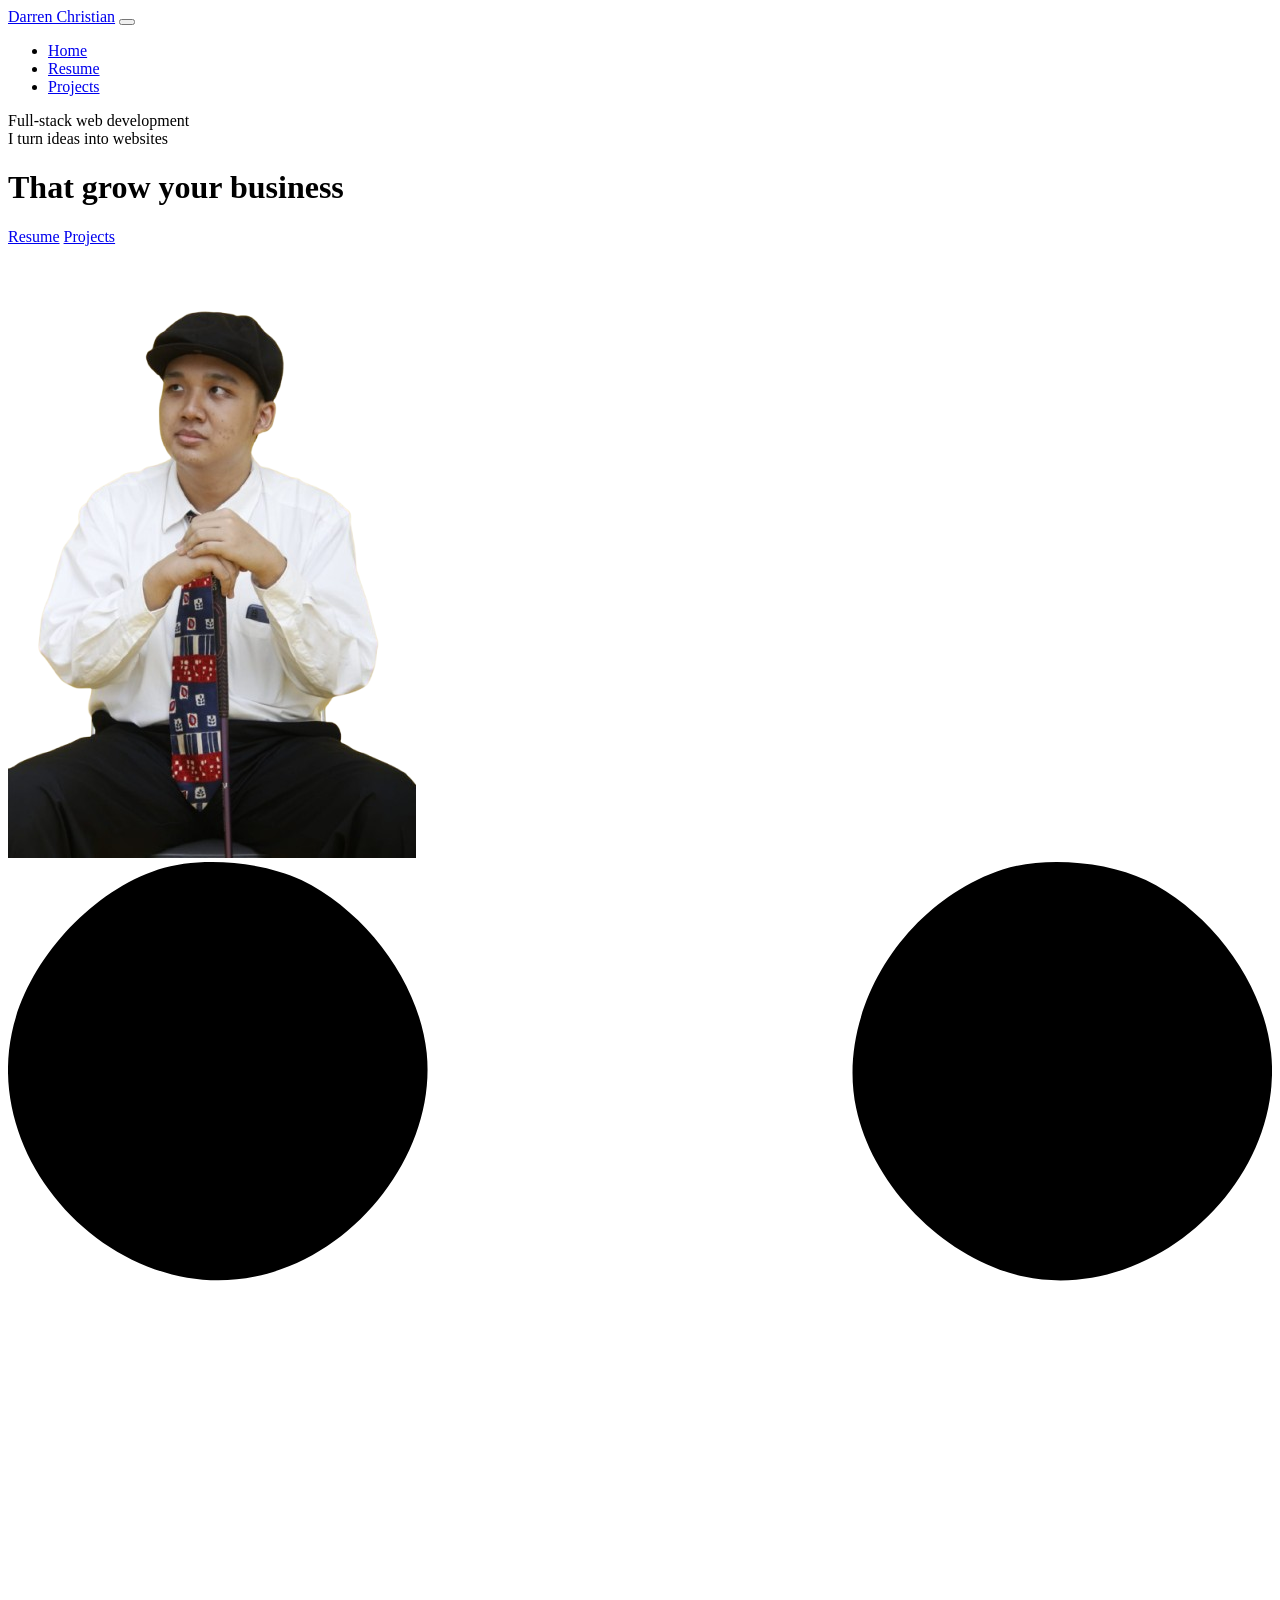
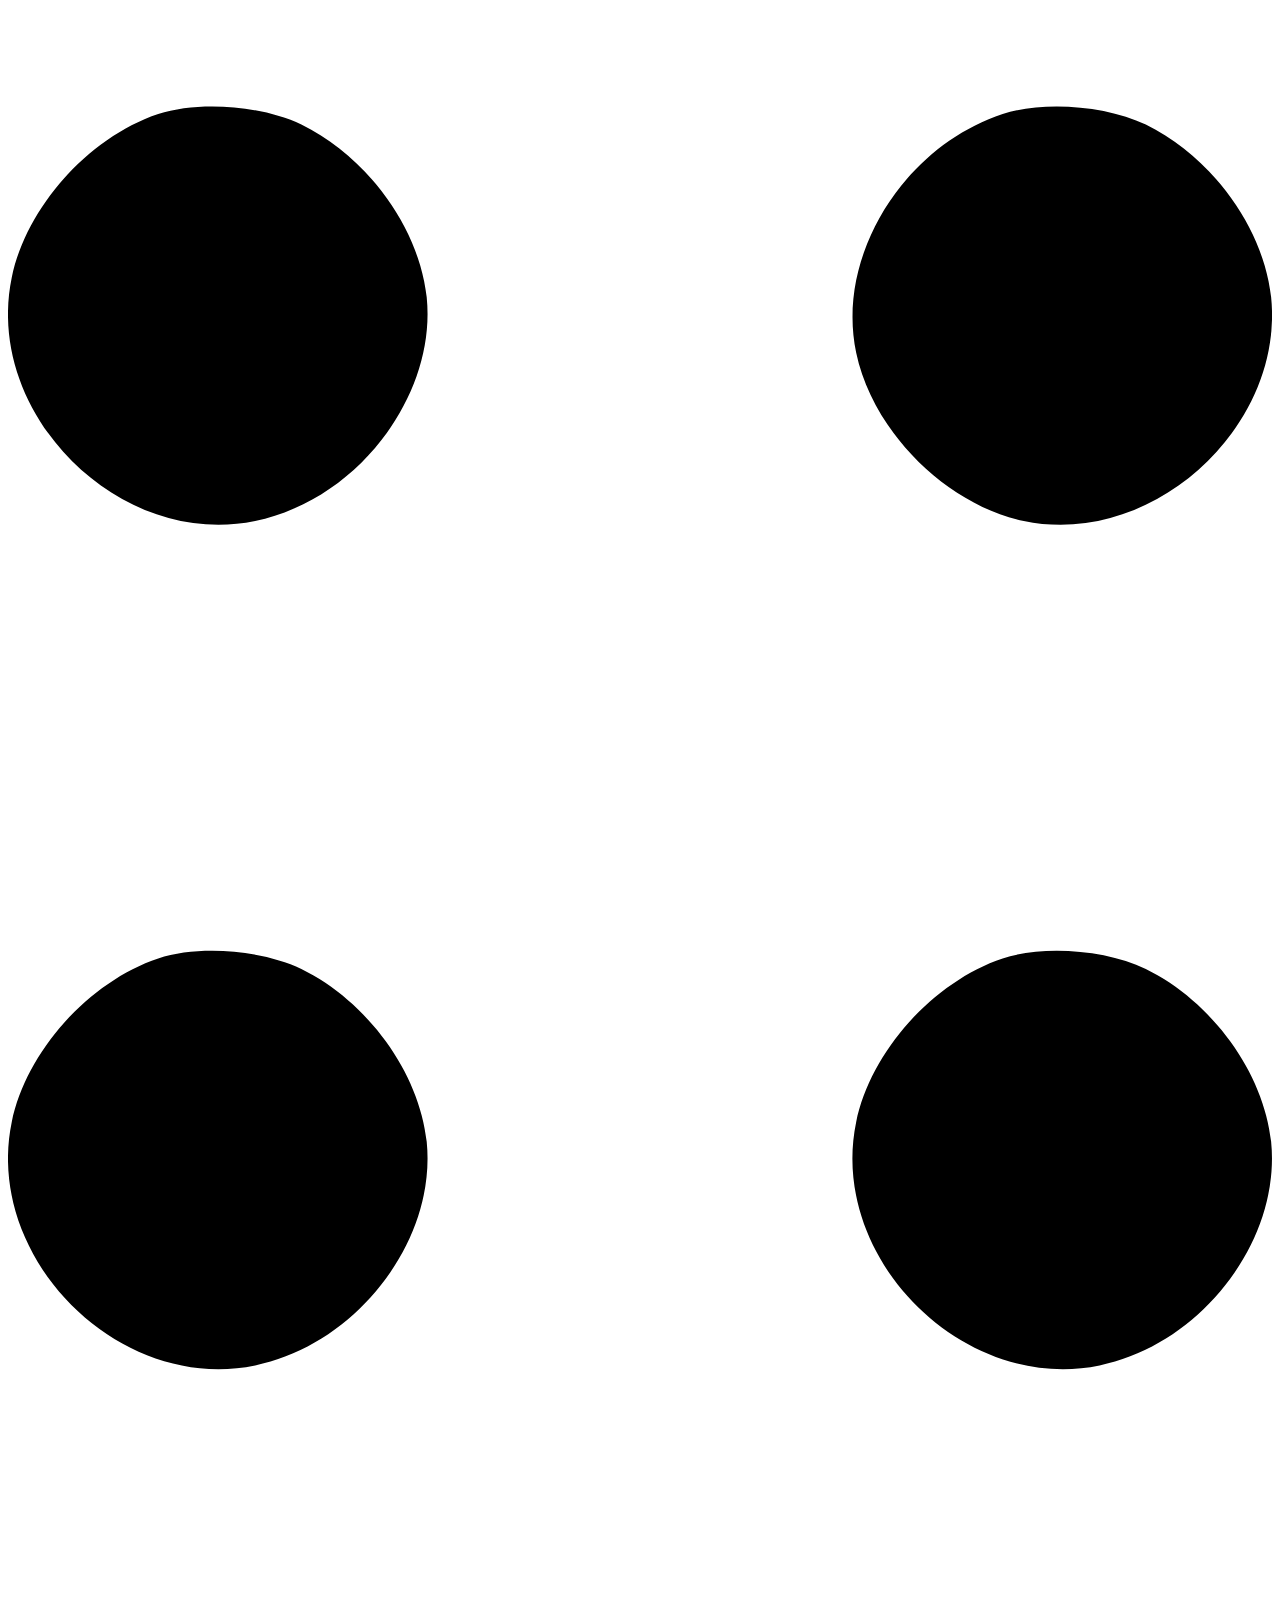
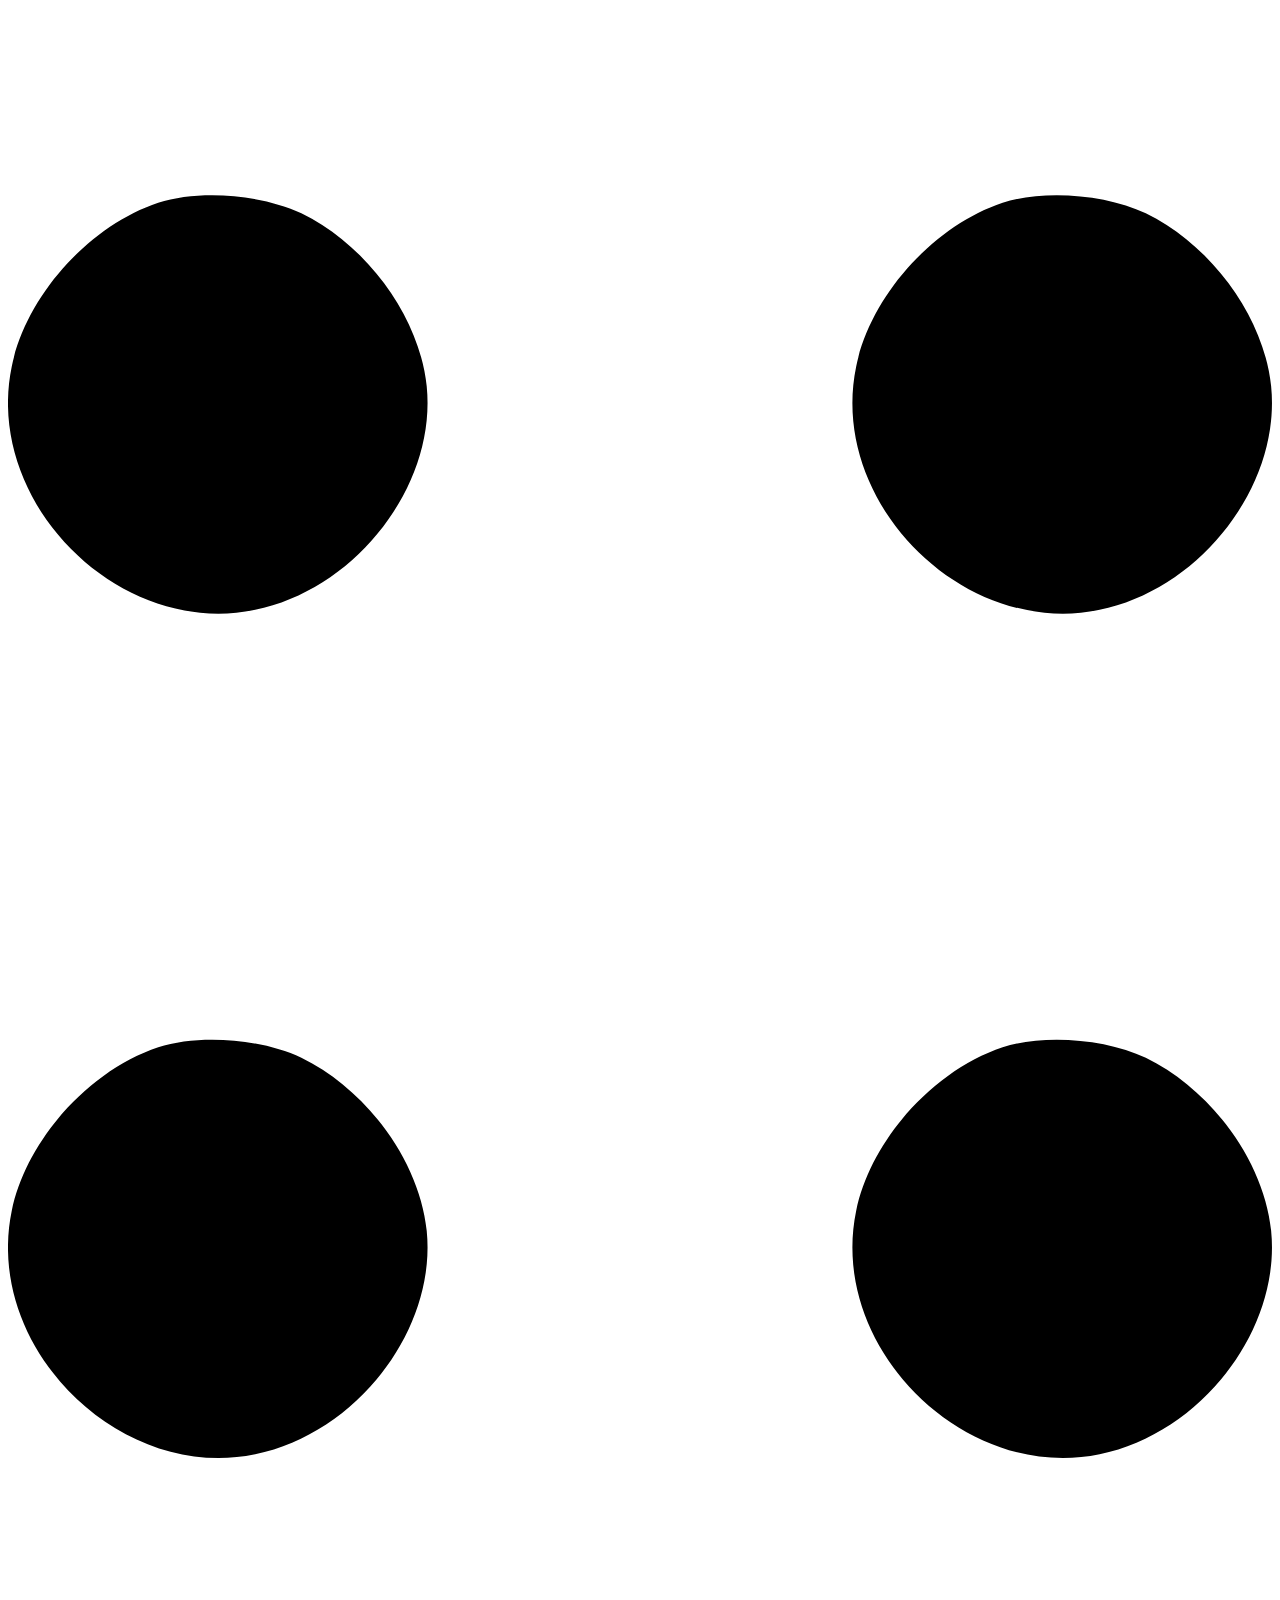
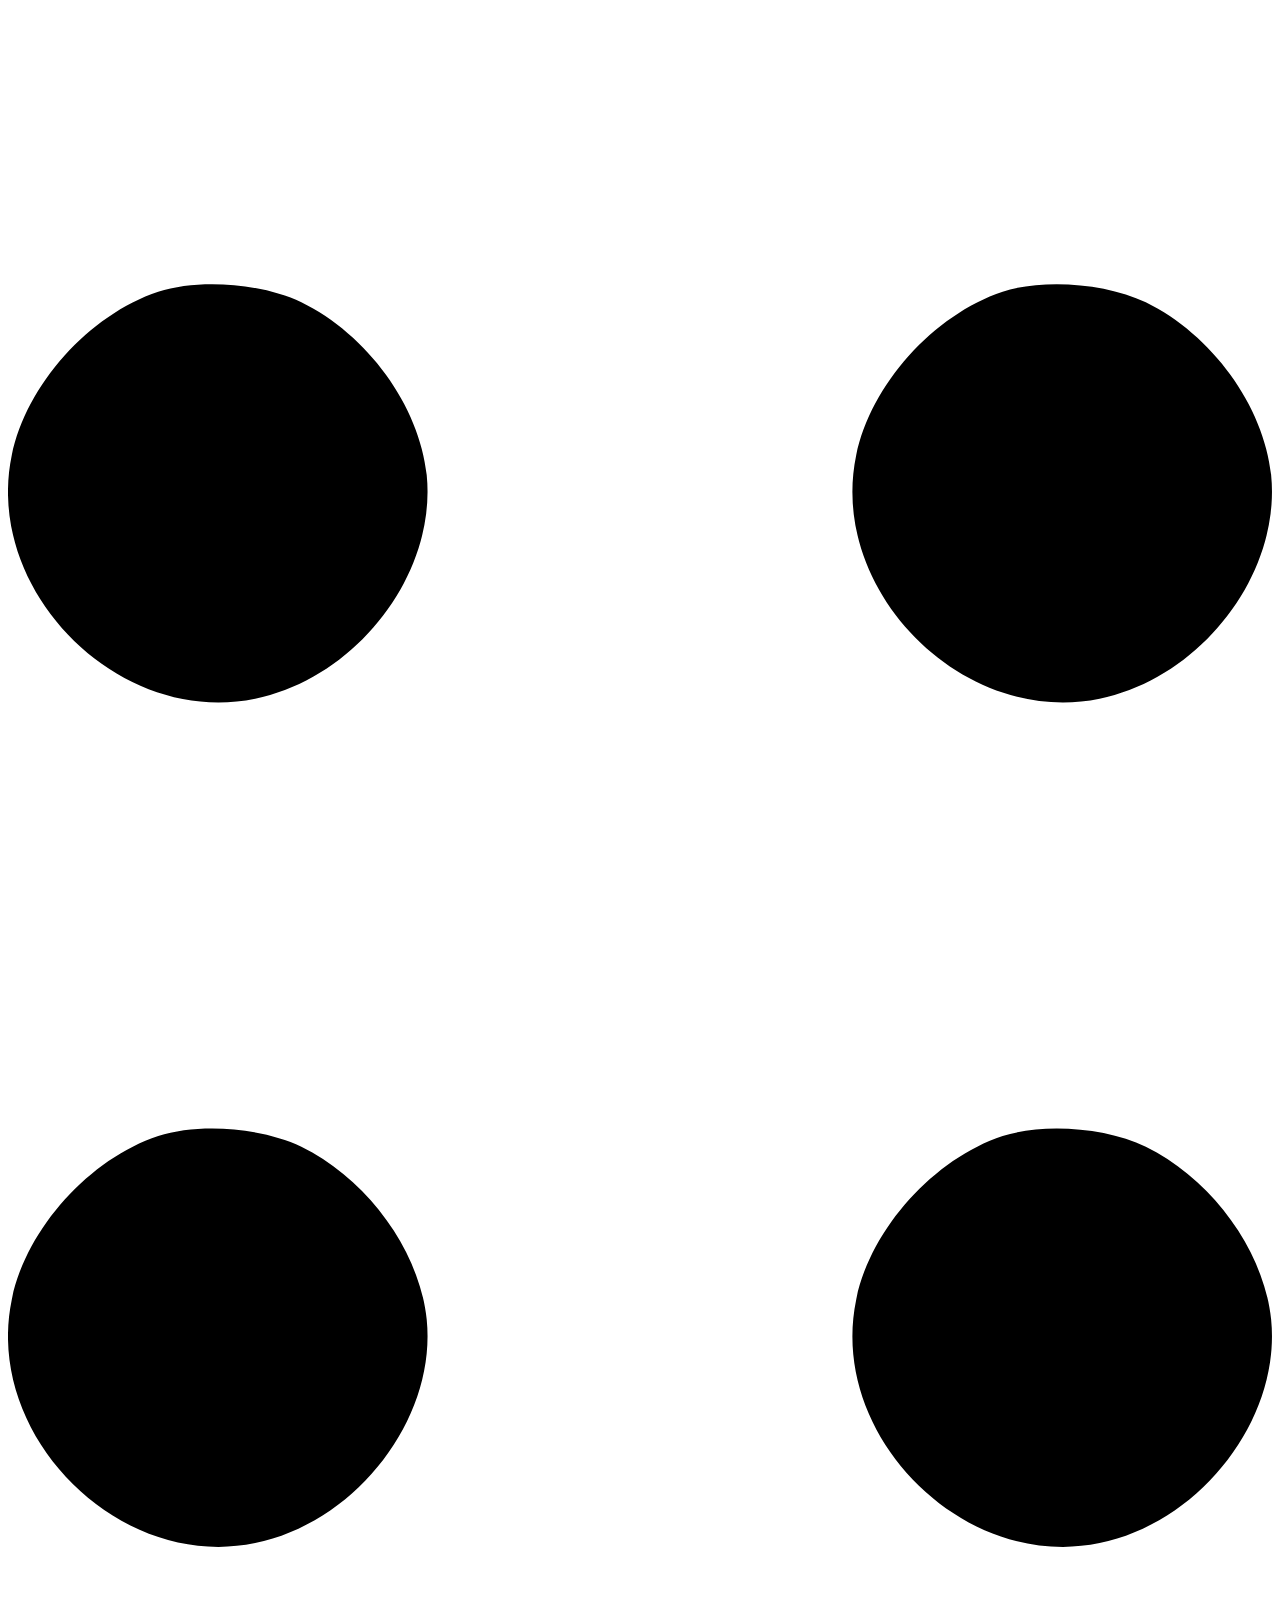
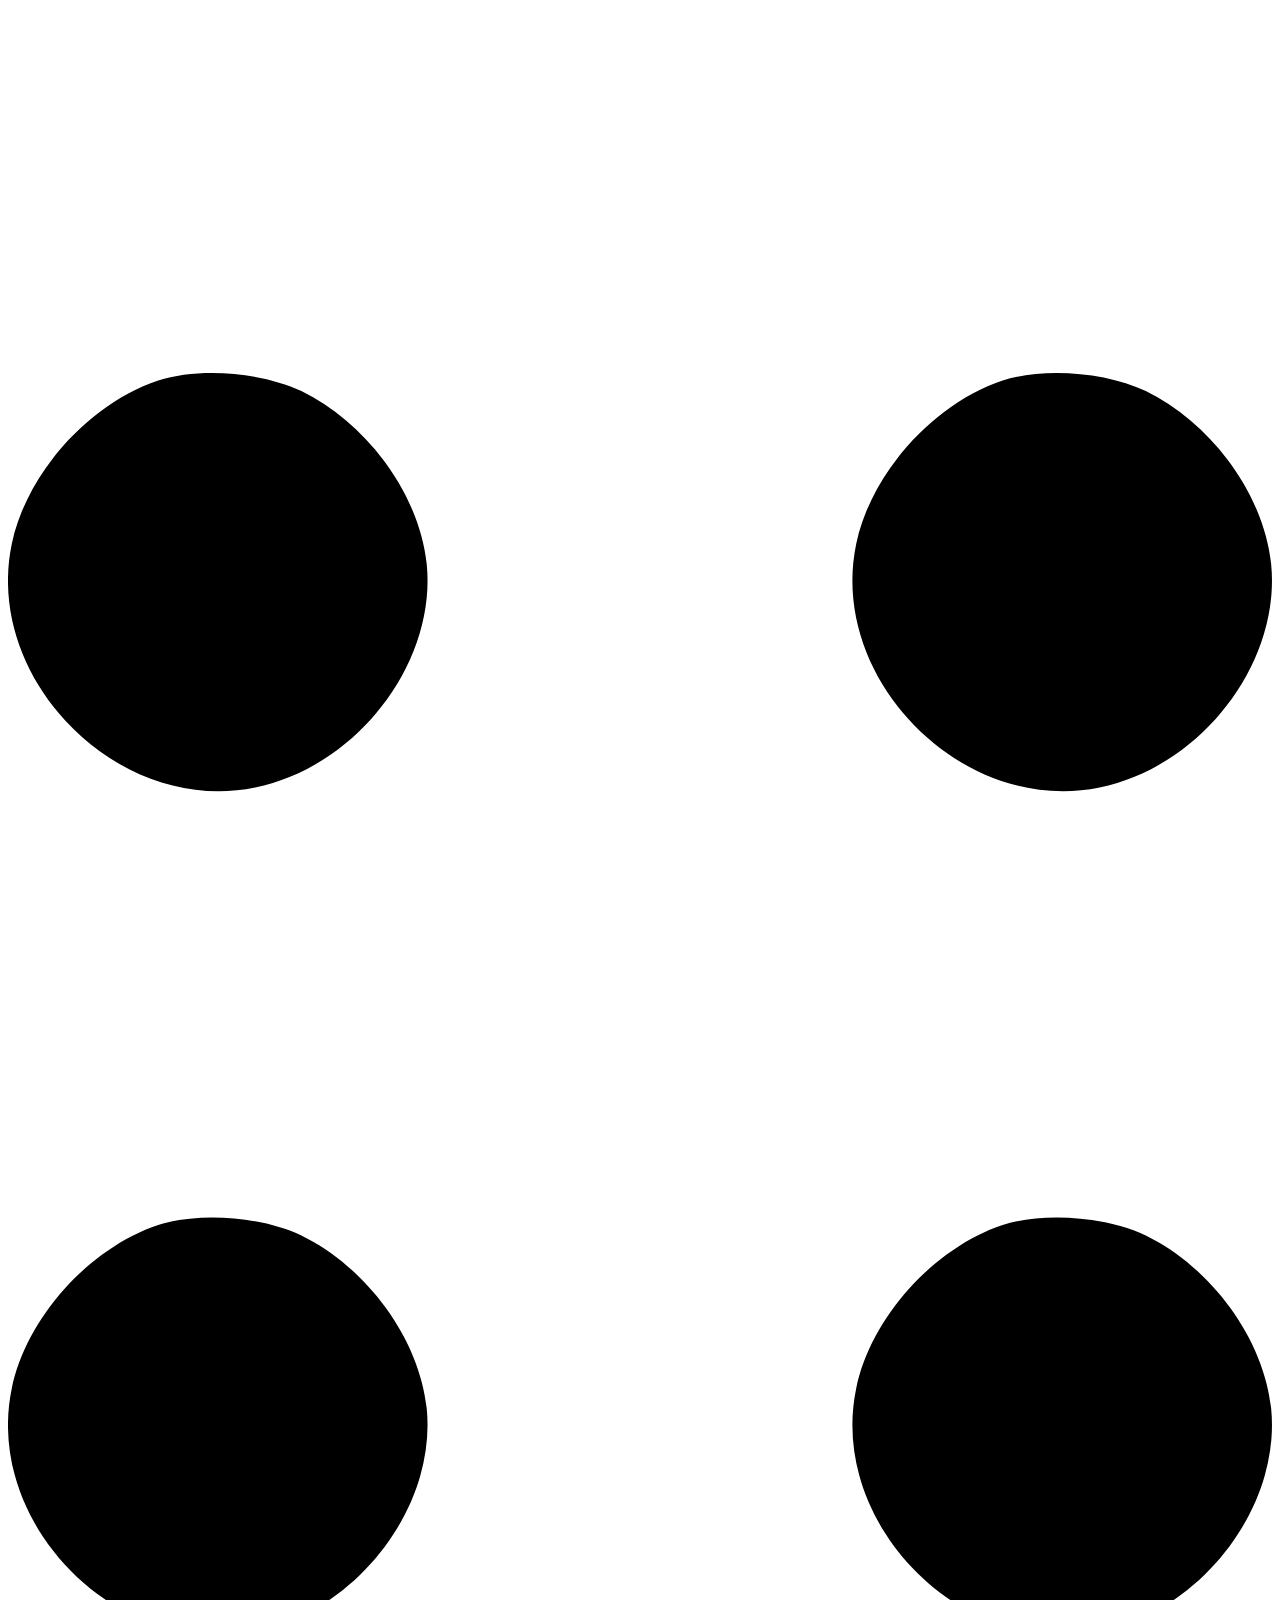
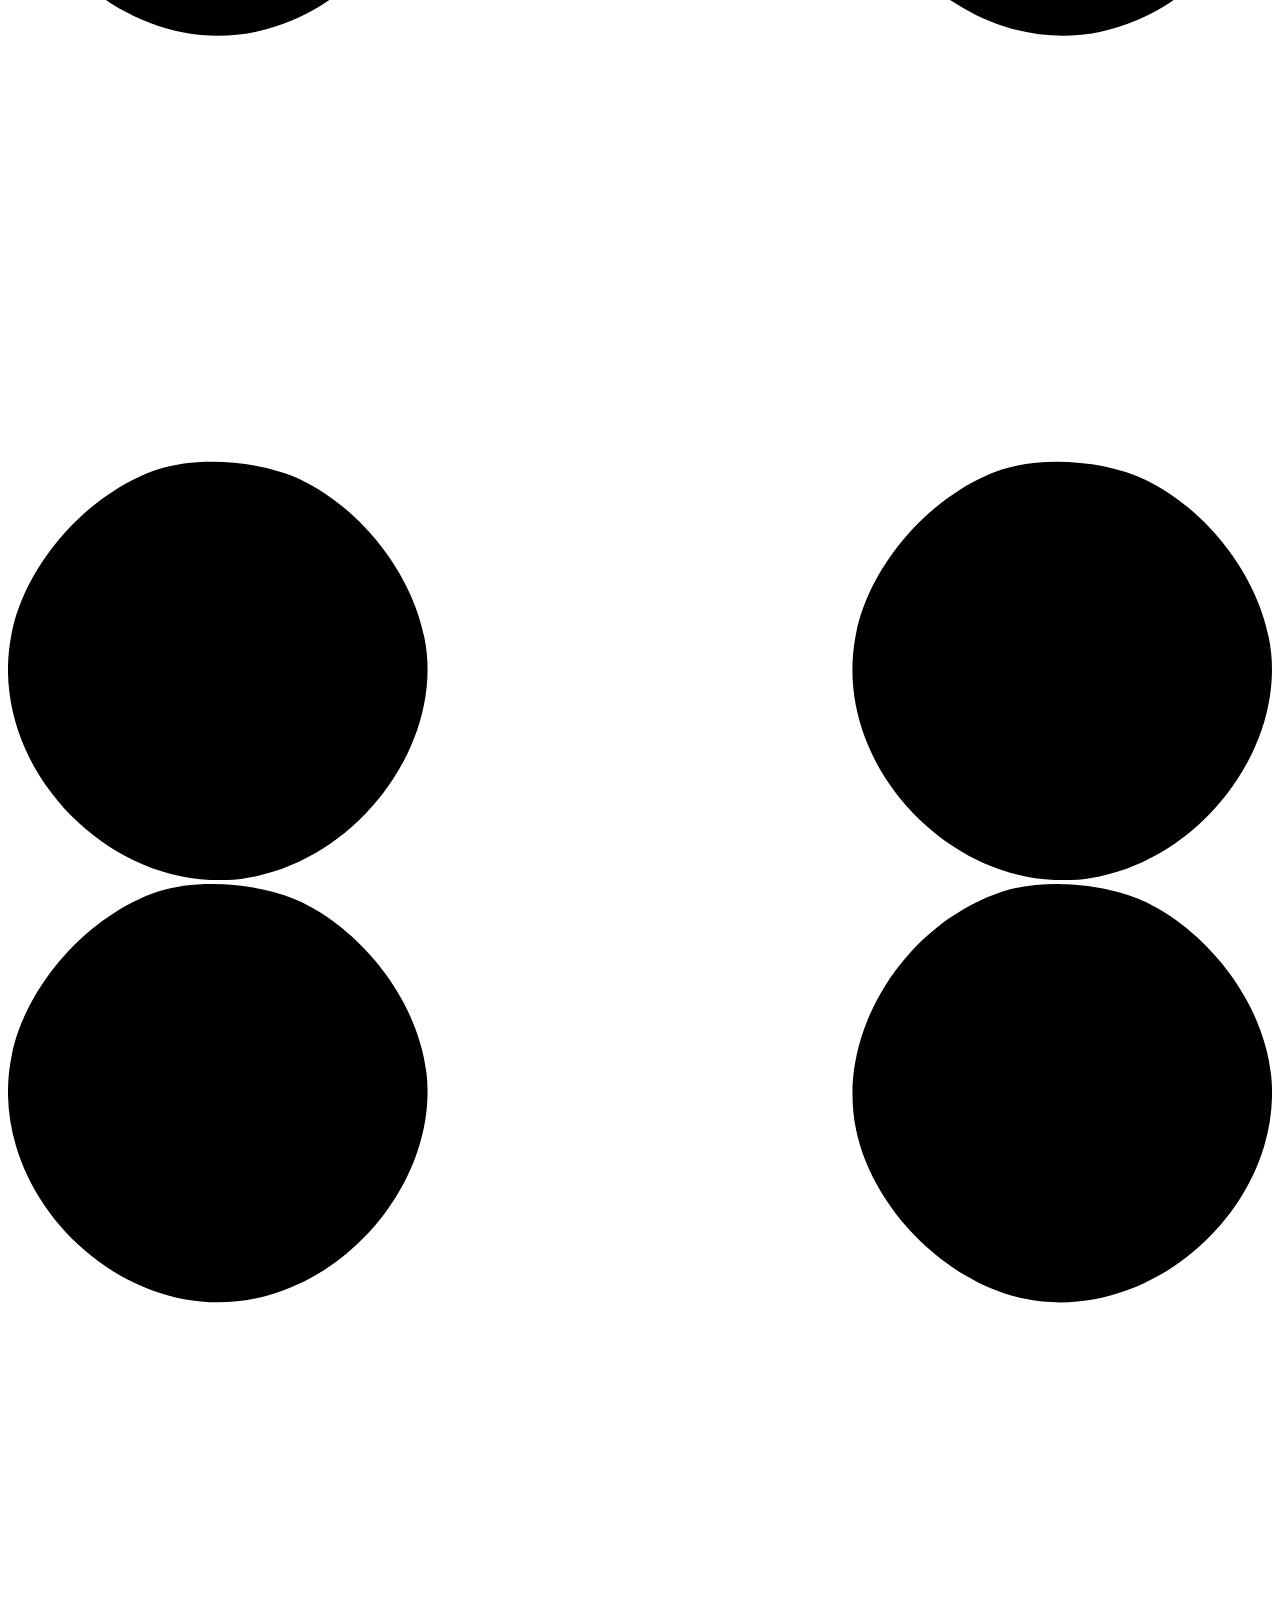
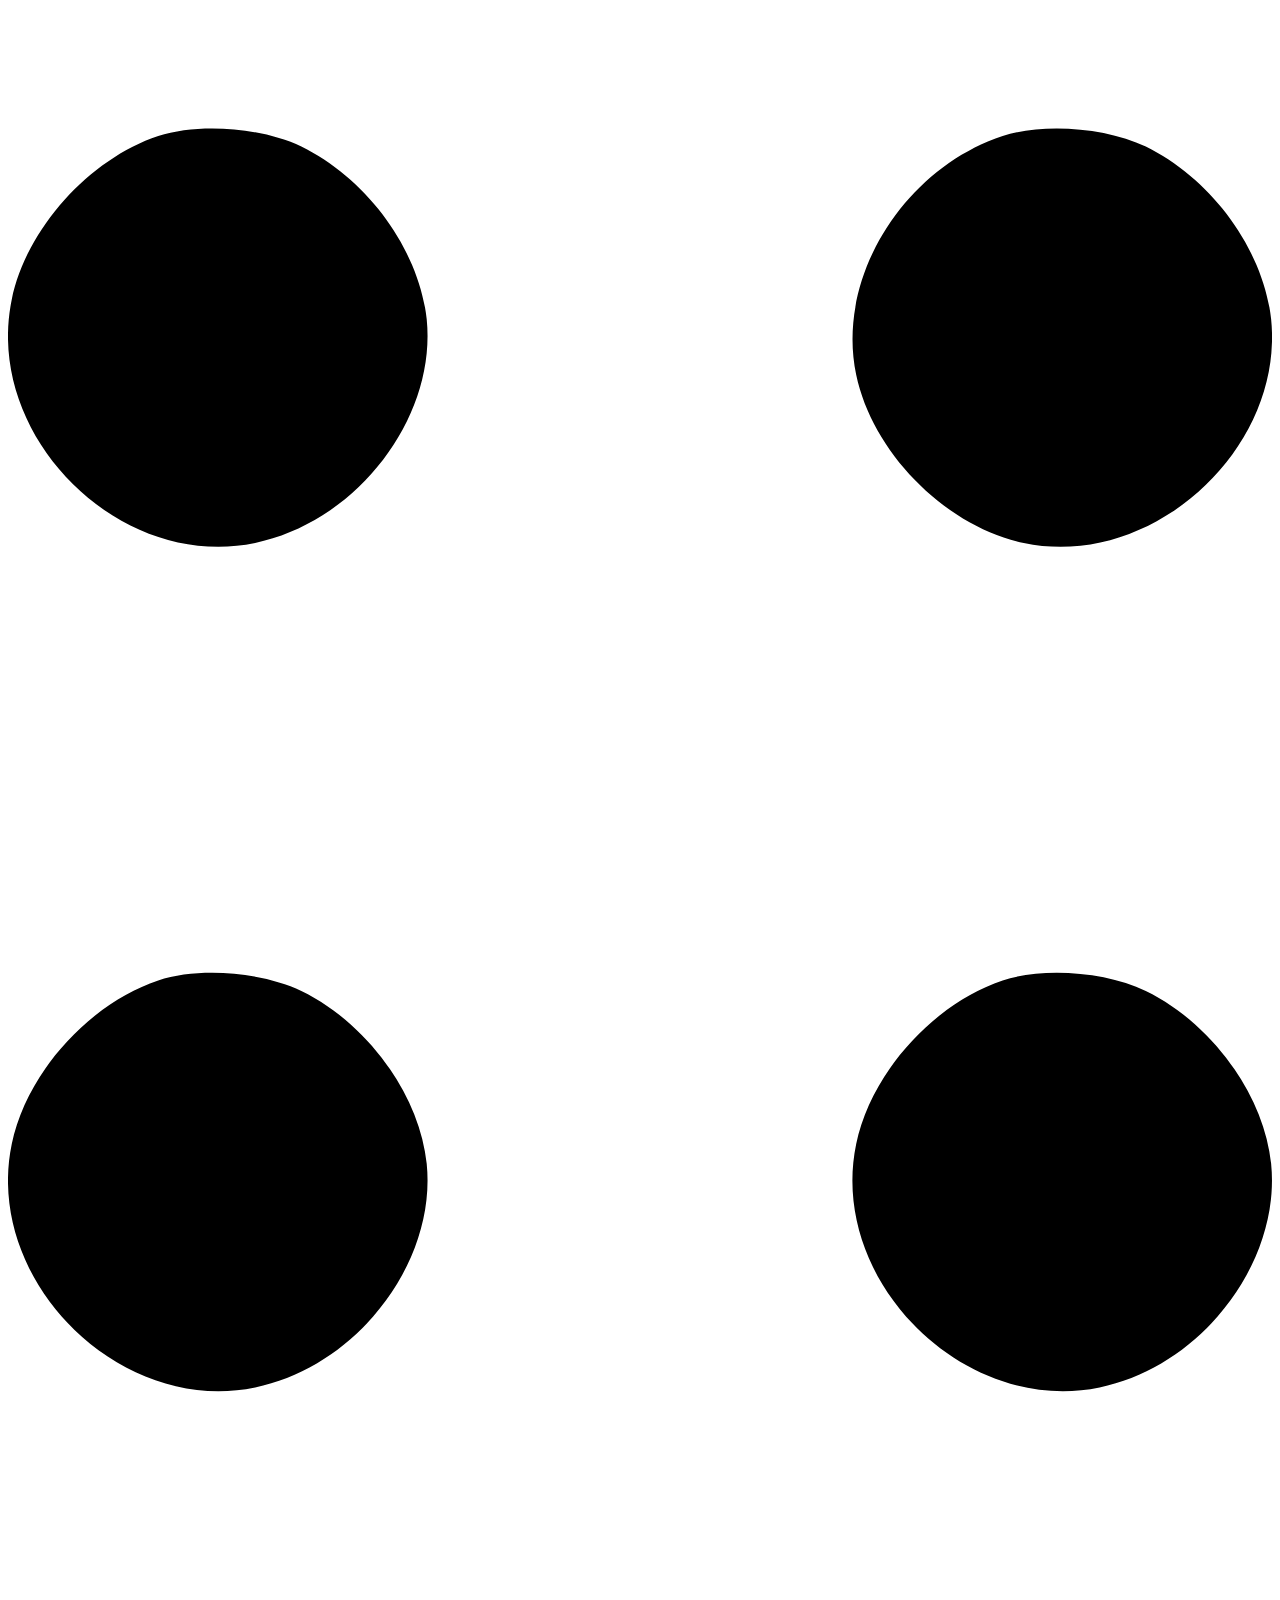
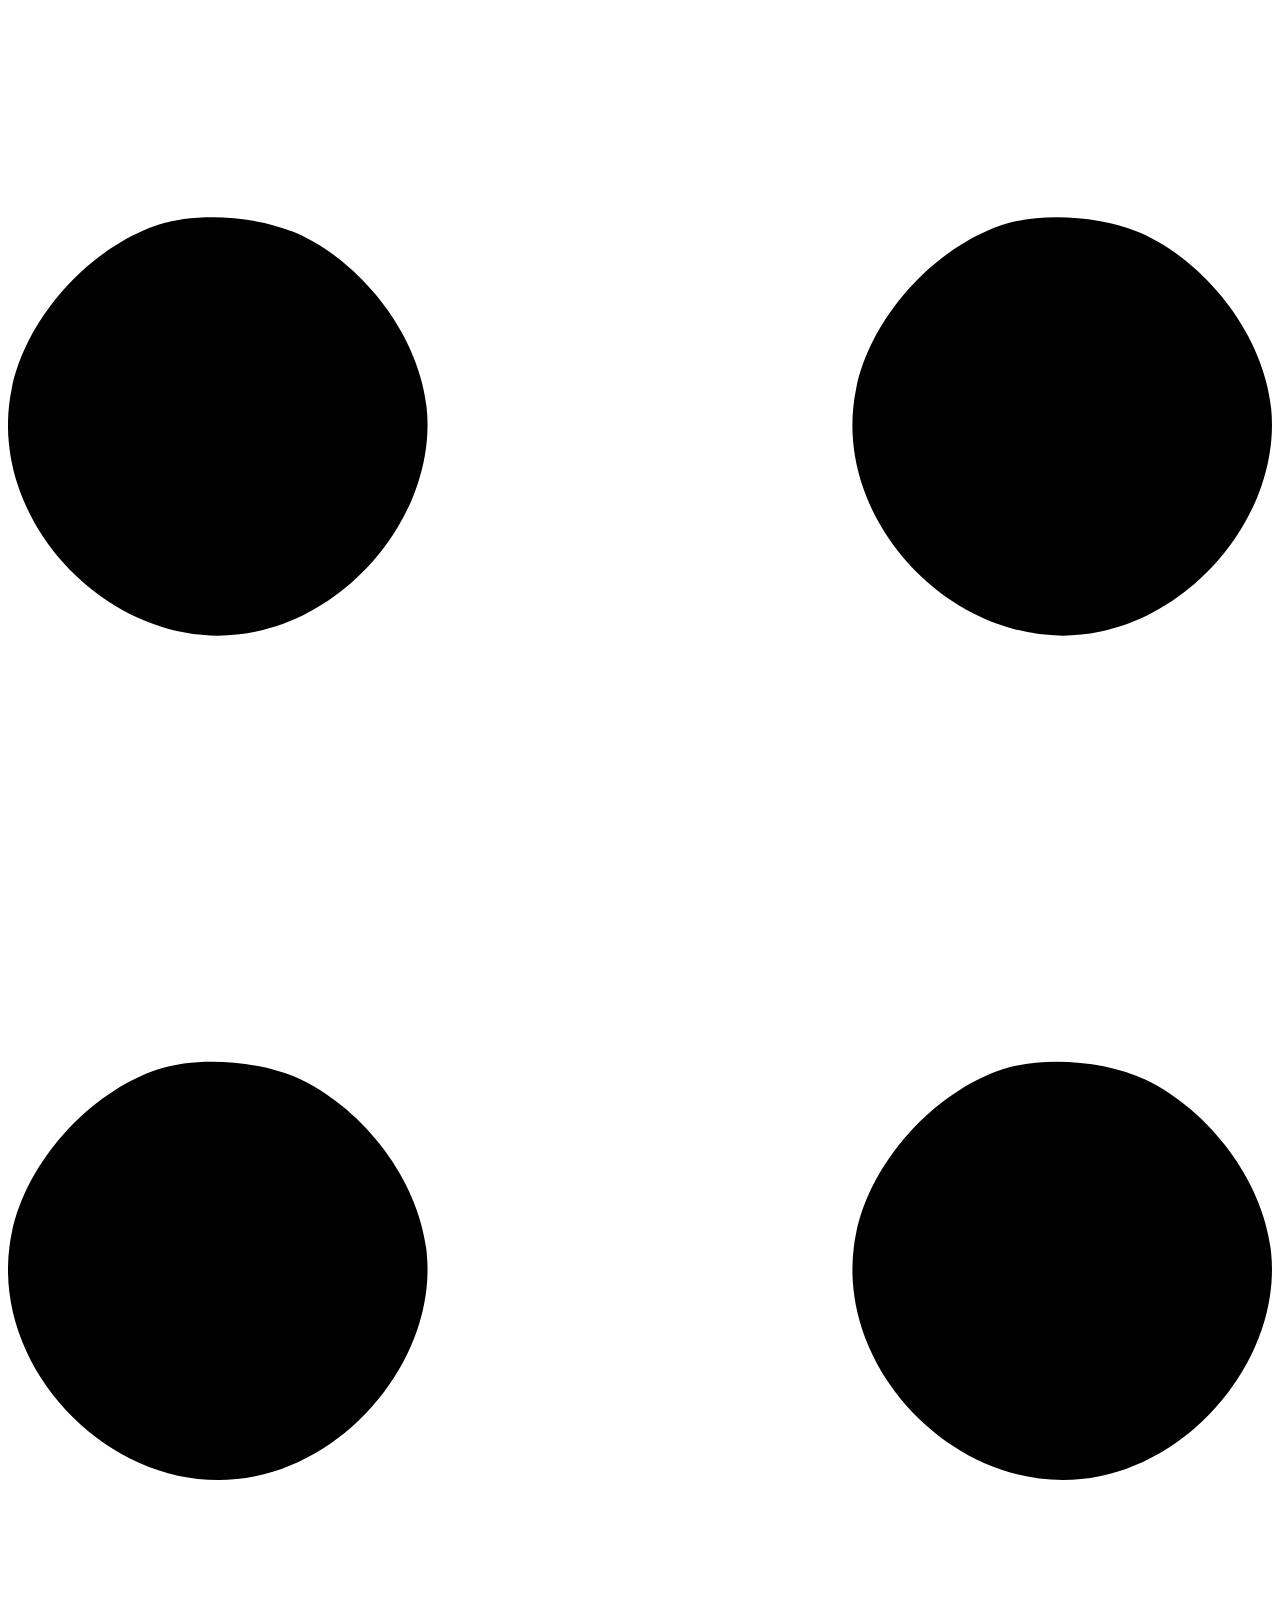
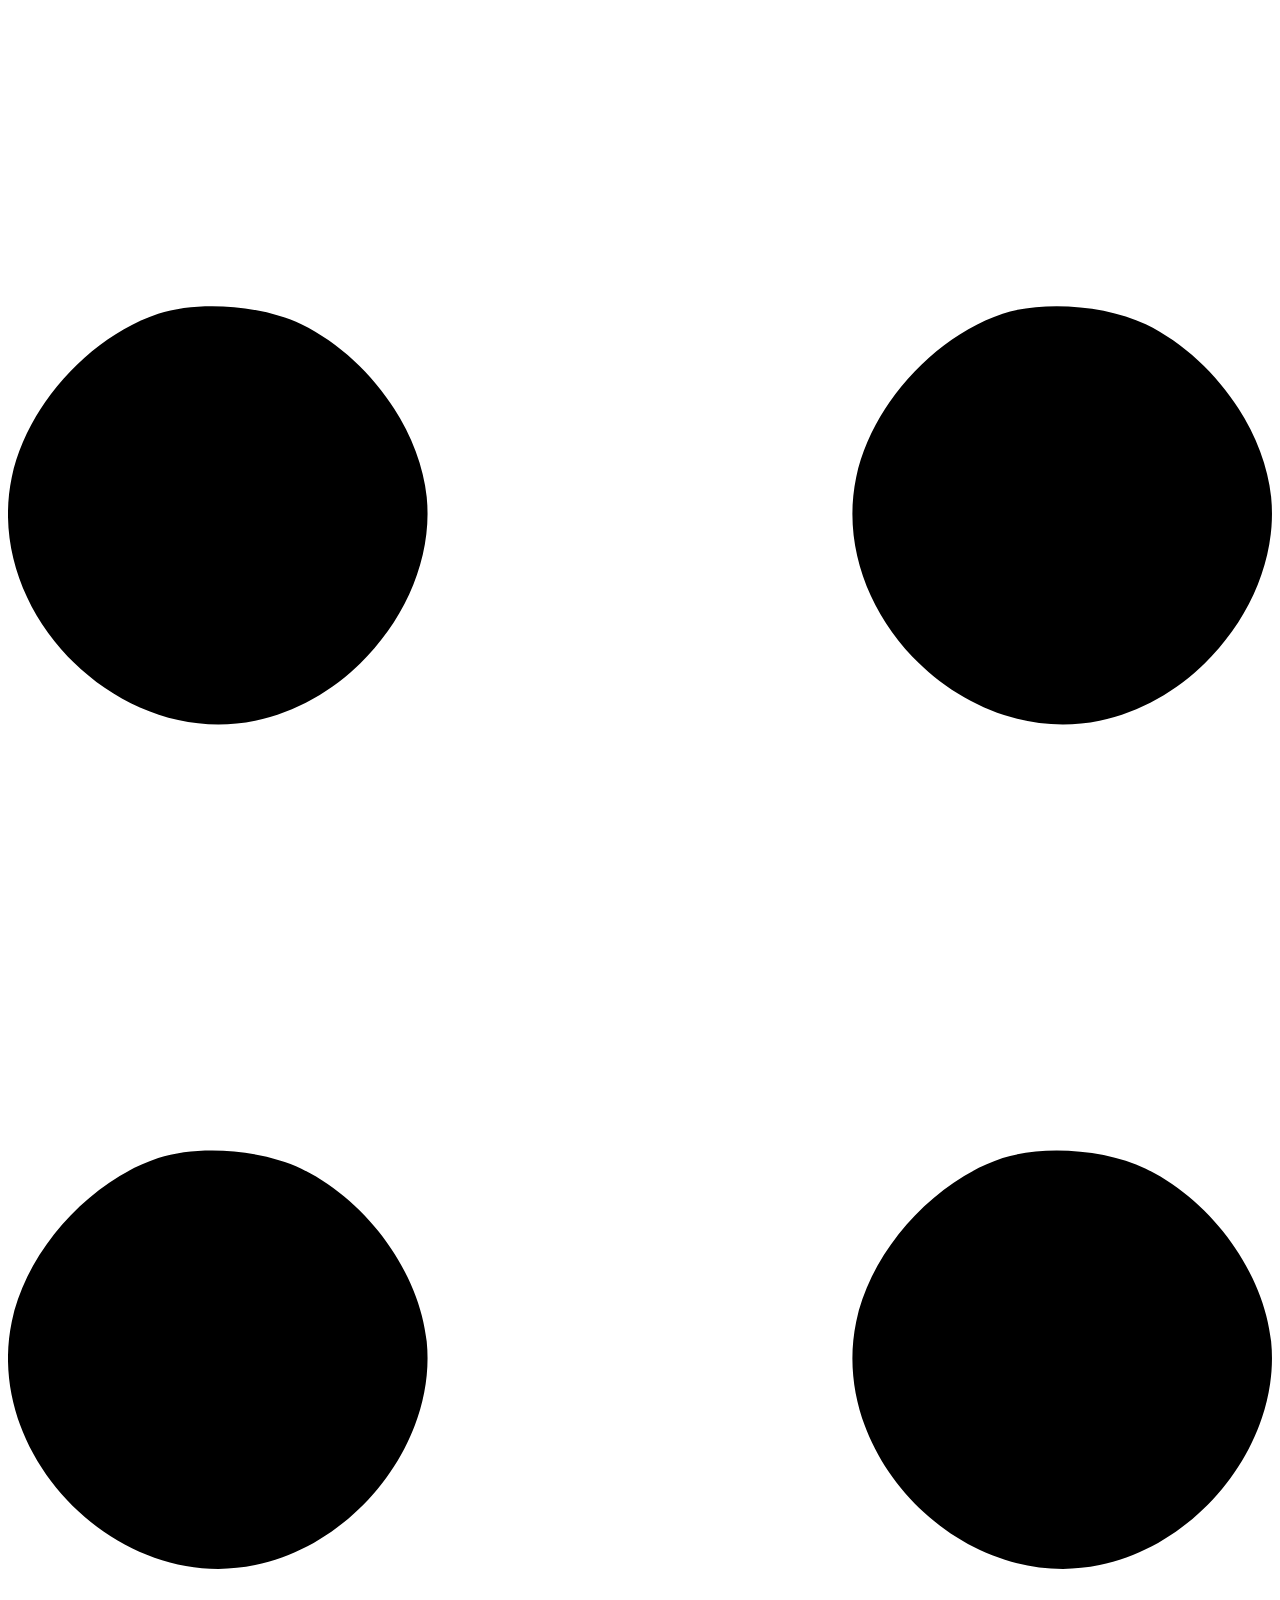
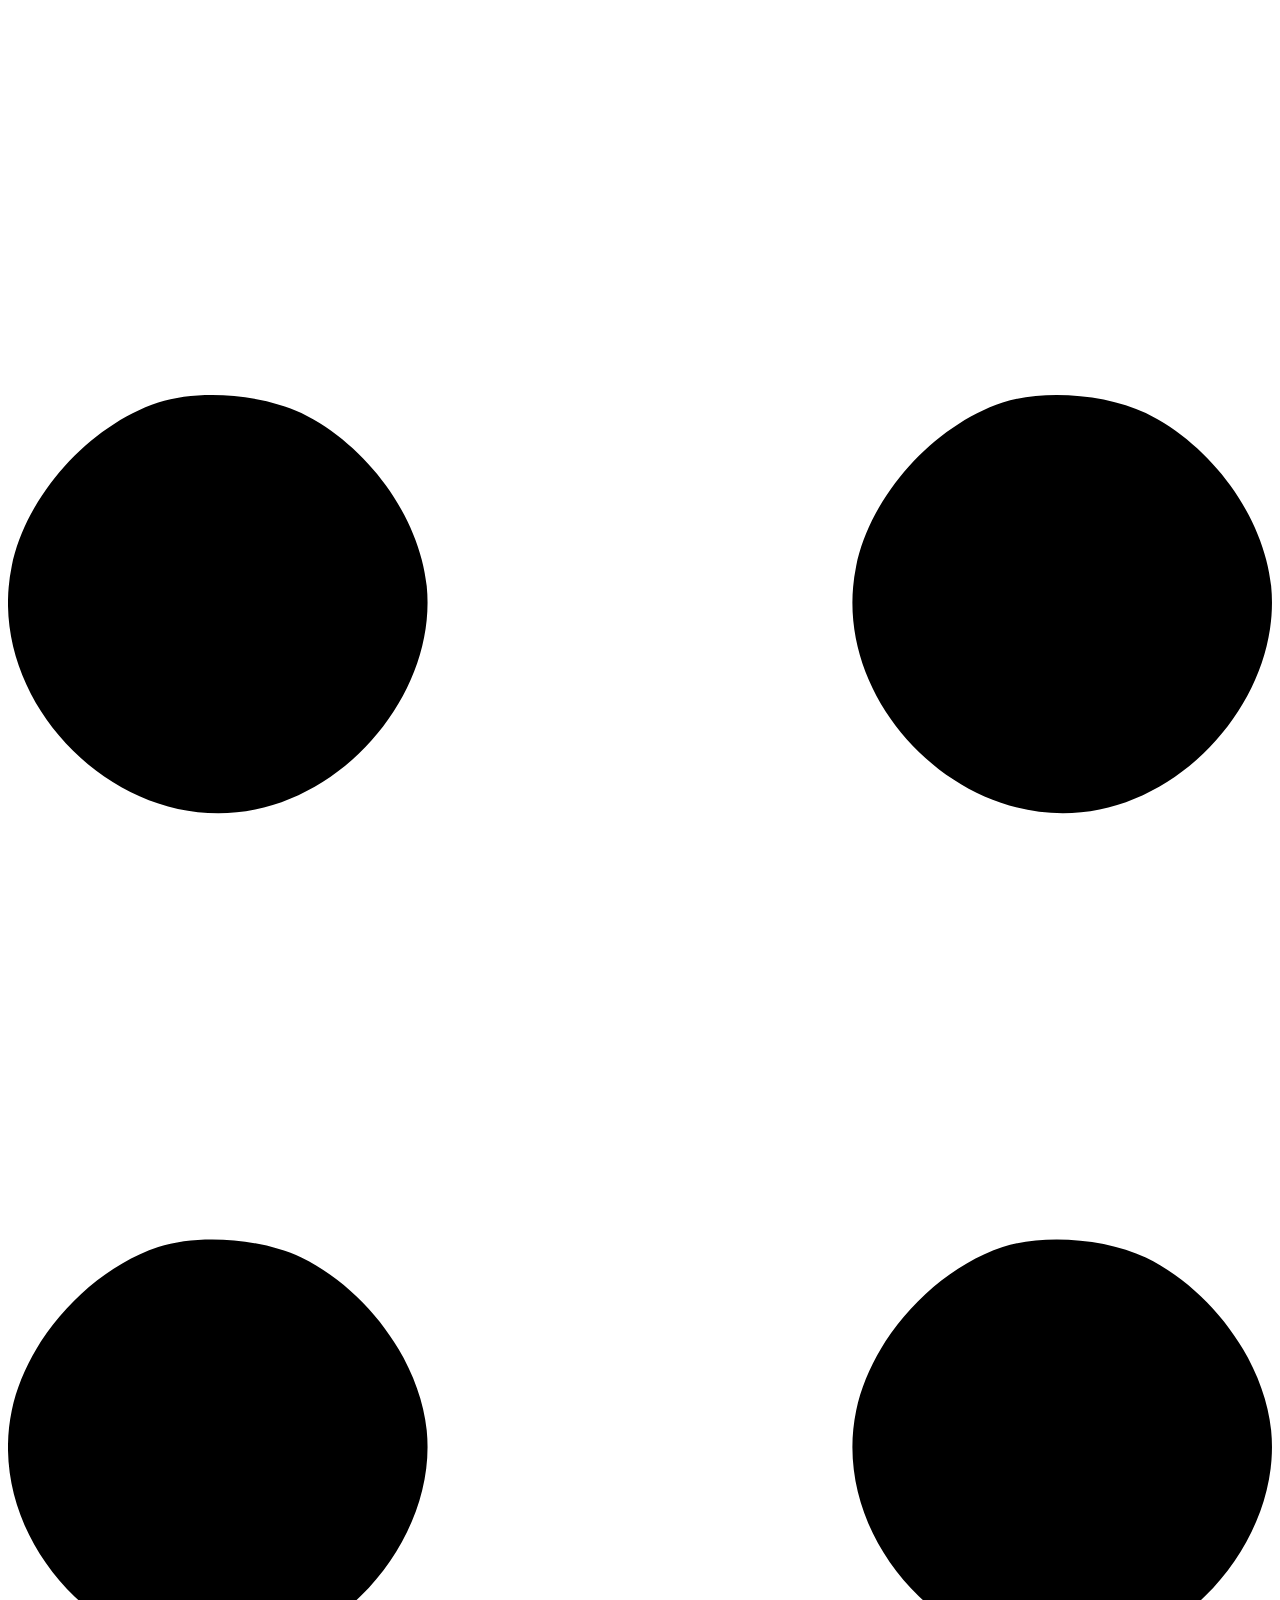
==== commit 1a2ce3a1: "adjust" ====
--- a/startbootstrap-personal-gh-pages/index.html
+++ b/startbootstrap-personal-gh-pages/index.html
@@ -29,7 +29,7 @@
                             <li class="nav-item"><a class="nav-link" href="index.html">Home</a></li>
                             <li class="nav-item"><a class="nav-link" href="resume.html">Resume</a></li>
                             <li class="nav-item"><a class="nav-link" href="projects.html">Projects</a></li>
-                            <li class="nav-item"><a class="nav-link" href="contact.html">Contact</a></li>
+                            <!-- <li class="nav-item"><a class="nav-link" href="contact.html">Contact</a></li> -->
                         </ul>
                     </div>
                 </div>
@@ -45,7 +45,7 @@
                                 <div class="fs-3 fw-light text-muted">I turn ideas into websites</div>
                                 <h1 class="display-3 fw-bolder mb-5"><span class="text-gradient d-inline">That grow your business</span></h1>
                                 <div class="d-grid gap-3 d-sm-flex justify-content-sm-center justify-content-xxl-start mb-3">
-                                    <a class="btn btn-primary btn-lg px-5 py-3 me-sm-3 fs-6 fw-bolder" href="resume.html">Resume</a>
+                                    <a class="btn btn-outline-dark btn-lg px-5 py-3 me-sm-3 fs-6 fw-bolder" href="resume.html">Resume</a>
                                     <a class="btn btn-outline-dark btn-lg px-5 py-3 fs-6 fw-bolder" href="projects.html">Projects</a>
                                 </div>
                             </div>
@@ -202,13 +202,13 @@
         <footer class="bg-white py-4 mt-auto">
             <div class="container px-5">
                 <div class="row align-items-center justify-content-between flex-column flex-sm-row">
-                    <div class="col-auto"><div class="small m-0">Copyright &copy; Darren Christian 2025</div></div>
+                    <div class="col-auto"><div class="small m-0">Copyright &copy; Darren Christian 2026</div></div>
                     <div class="col-auto">
-                        <a class="small" href="#!">Privacy</a>
+                        <!-- <a class="small" href="#!">Privacy</a>
                         <span class="mx-1">&middot;</span>
                         <a class="small" href="#!">Terms</a>
                         <span class="mx-1">&middot;</span>
-                        <a class="small" href="#!">Contact</a>
+                        <a class="small" href="#!">Contact</a> -->
                     </div>
                 </div>
             </div>
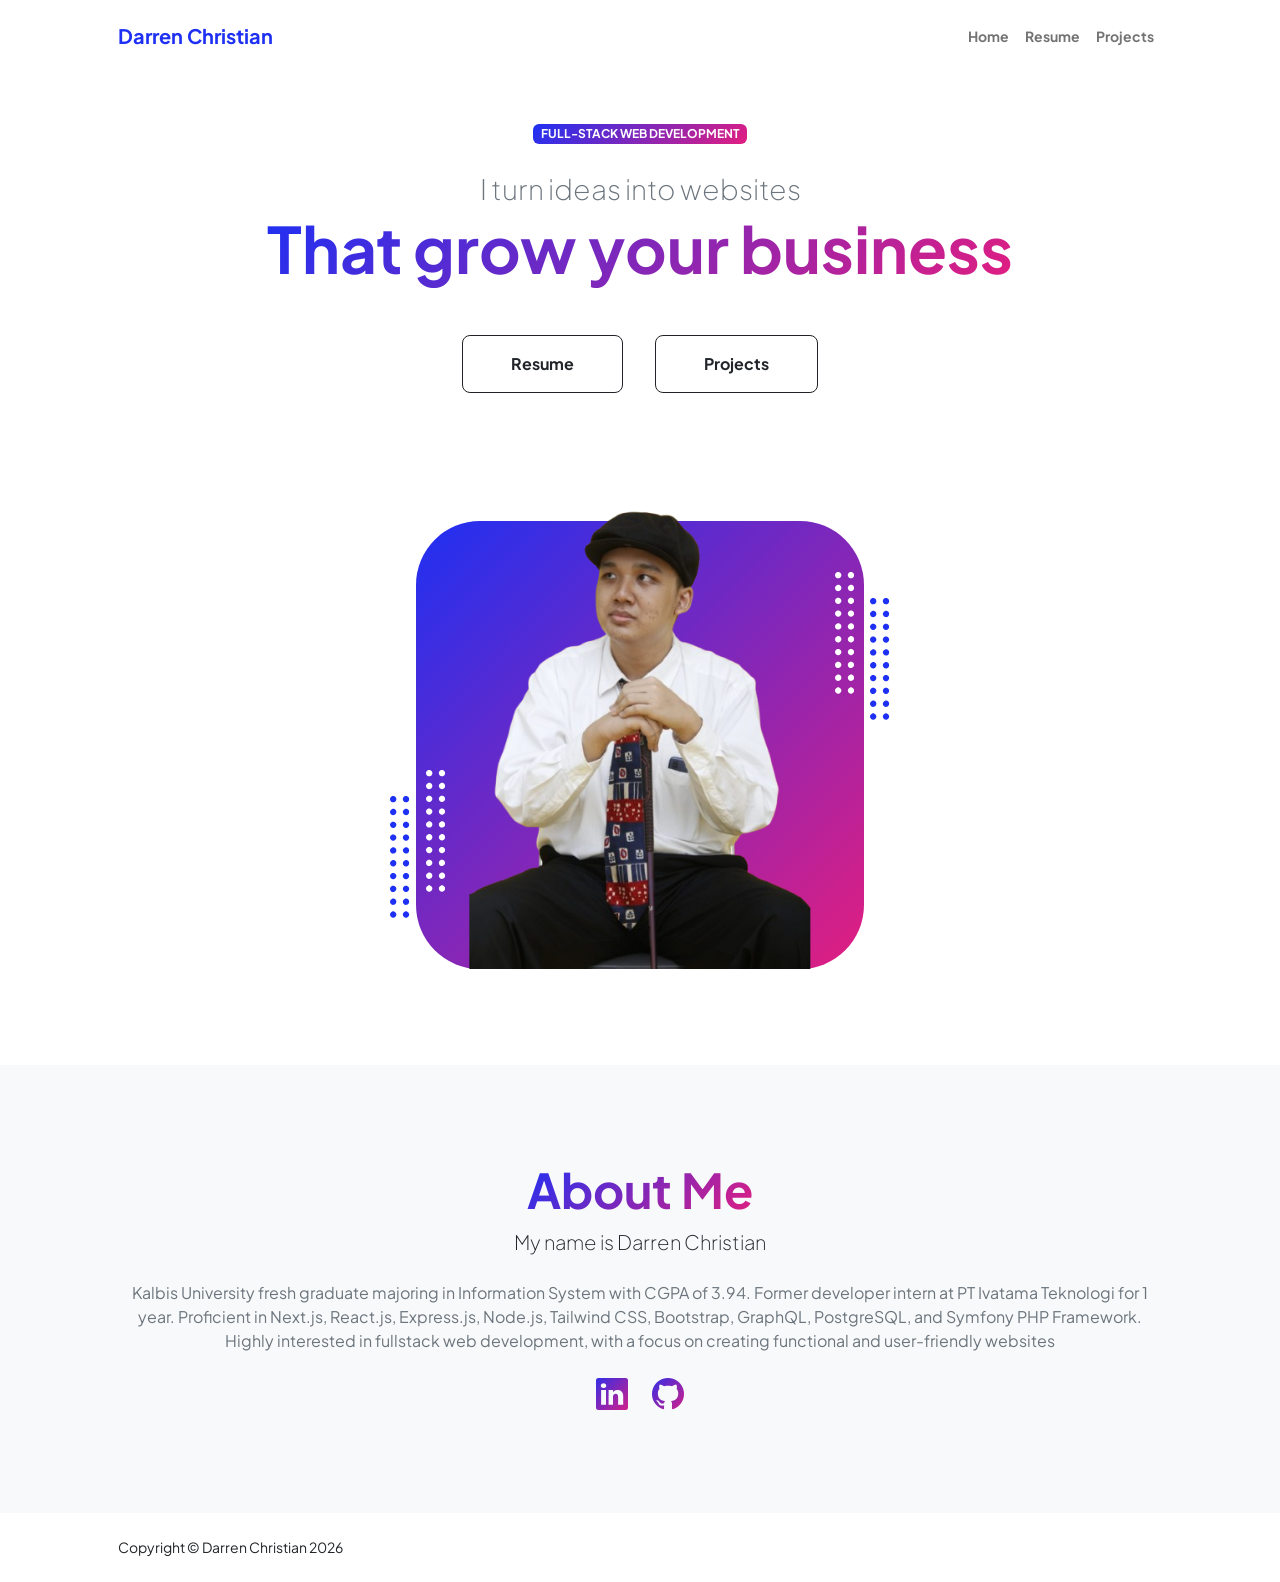
==== commit 0d7b59ca: "resume responsive mobile" ====
--- a/startbootstrap-personal-gh-pages/index.html
+++ b/startbootstrap-personal-gh-pages/index.html
@@ -182,13 +182,12 @@
                         <div class="col-xxl-8">
                             <div class="text-center my-5">
                                 <h2 class="display-5 fw-bolder"><span class="text-gradient d-inline">About Me</span></h2>
-                                <p class="lead fw-light mb-4">My name is Darren Christian and I help brands grow online.</p>
+                                <p class="lead fw-light mb-4">My name is Darren Christian</p>
                                 <p class="text-muted">
-                                    I turn ideas into websites that help your business grow. Every project is 
-                                    built with passion, precision, and collaboration — because great results come from great partnerships.
+                                    Kalbis University fresh graduate majoring in Information System with CGPA of 3.94. Former developer intern at PT Ivatama Teknologi for 1 year. Proficient in Next.js, React.js, Express.js, Node.js, Tailwind CSS, Bootstrap, GraphQL, PostgreSQL, and Symfony PHP Framework. Highly interested in fullstack web development, with a focus on creating functional and user-friendly websites
                                 </p>
                                 <div class="d-flex justify-content-center fs-2 gap-4">
-                                    <a class="text-gradient" href="https://www.instagram.com/dionisiusdarren?igsh=MXJ5bWg5M3Q1YXpvYQ=="><i class="bi bi-instagram"></i></a>
+                                    <!-- <a class="text-gradient" href="https://www.instagram.com/dionisiusdarren?igsh=MXJ5bWg5M3Q1YXpvYQ=="><i class="bi bi-instagram"></i></a> -->
                                     <a class="text-gradient" href="https://www.linkedin.com/in/darren-christian-20338b23b?utm_source=share&utm_campaign=share_via&utm_content=profile&utm_medium=android_app"><i class="bi bi-linkedin"></i></a>
                                     <a class="text-gradient" href="https://github.com/darrenchrist2"><i class="bi bi-github"></i></a>
                                 </div>
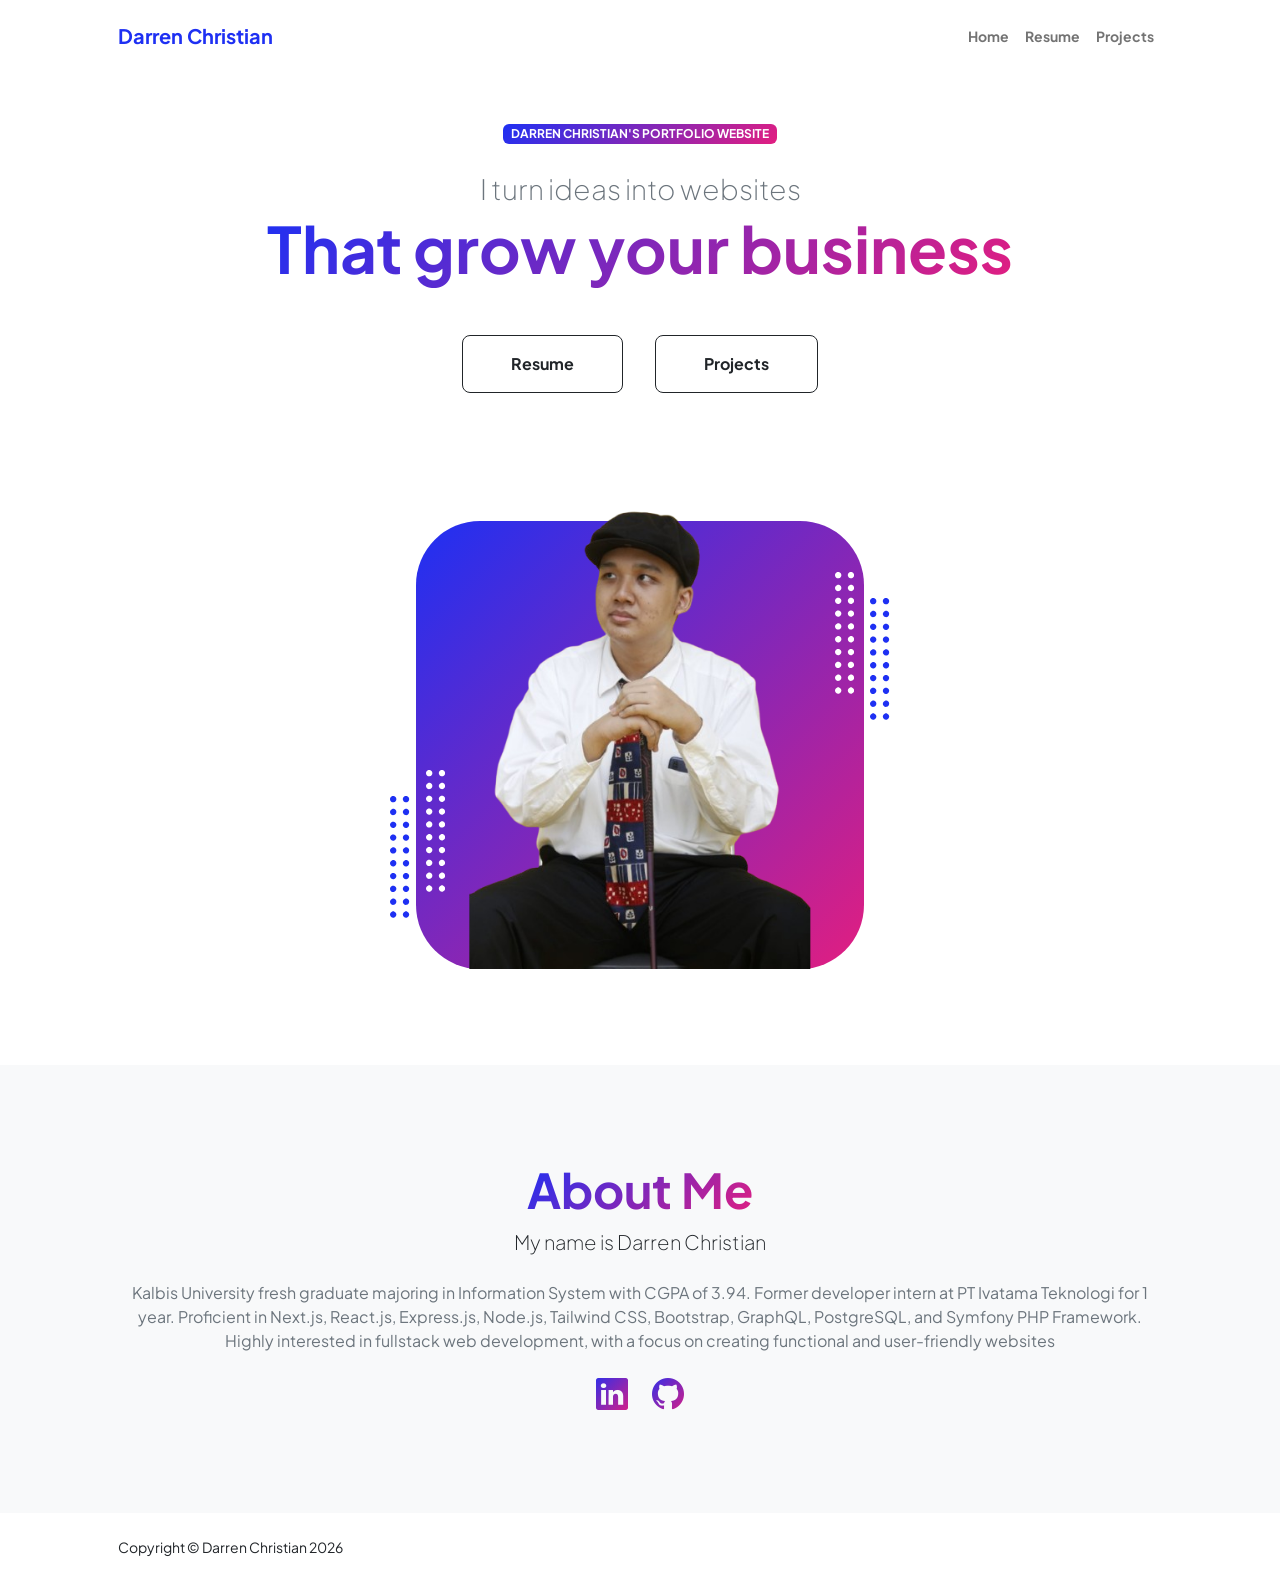
==== commit 470db945: "fix title" ====
--- a/startbootstrap-personal-gh-pages/index.html
+++ b/startbootstrap-personal-gh-pages/index.html
@@ -41,7 +41,7 @@
                         <div class="col-xxl-5">
                             <!-- Header text content-->
                             <div class="text-center text-xxl-start">
-                                <div class="badge bg-gradient-primary-to-secondary text-white mb-4"><div class="text-uppercase">Full-stack web development</div></div>
+                                <div class="badge bg-gradient-primary-to-secondary text-white mb-4"><div class="text-uppercase">Darren Christian's Portfolio Website</div></div>
                                 <div class="fs-3 fw-light text-muted">I turn ideas into websites</div>
                                 <h1 class="display-3 fw-bolder mb-5"><span class="text-gradient d-inline">That grow your business</span></h1>
                                 <div class="d-grid gap-3 d-sm-flex justify-content-sm-center justify-content-xxl-start mb-3">
